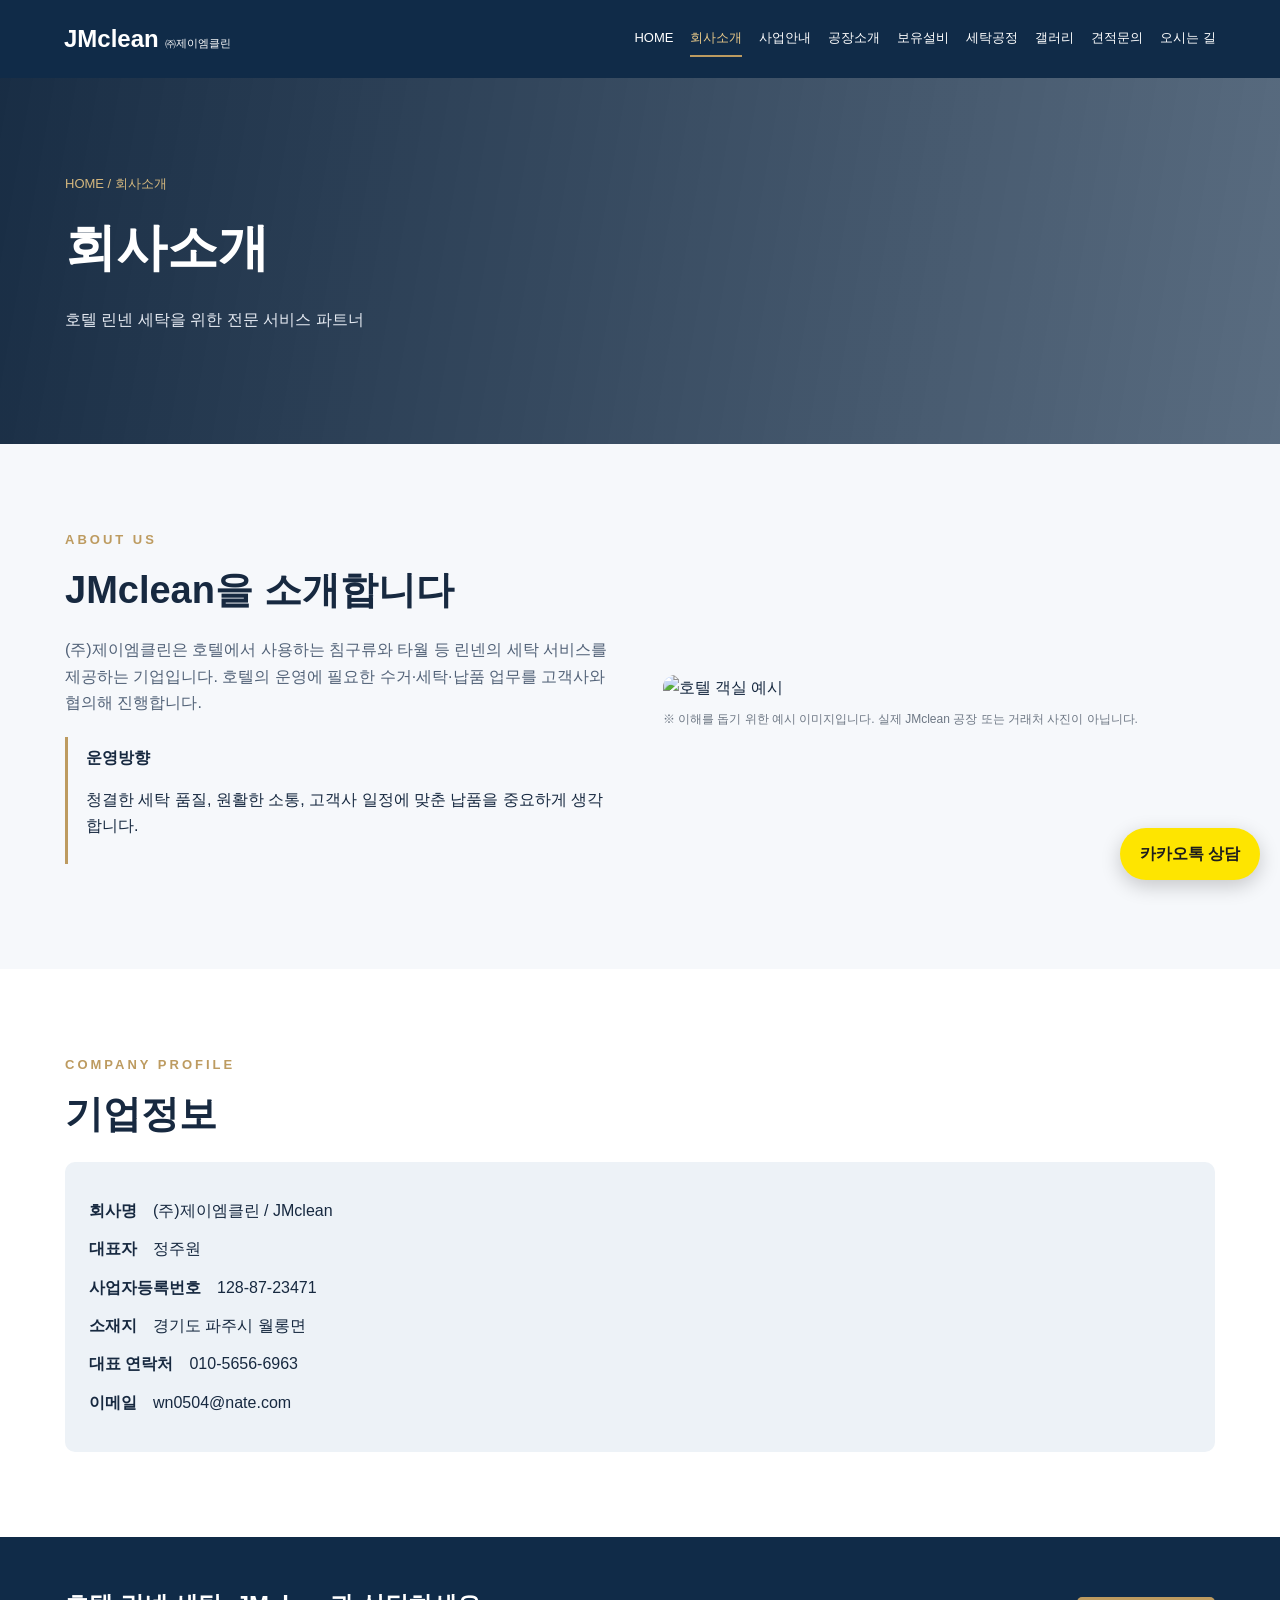
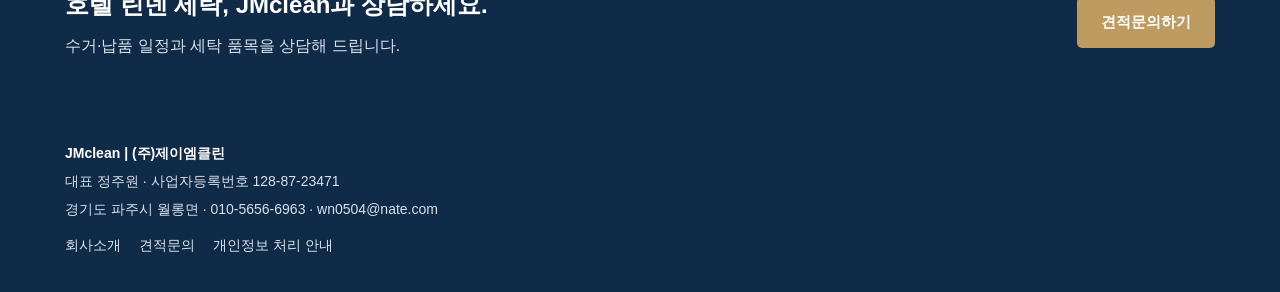
==== about.html @ 3c372941 "Add files via upload" ====
<!doctype html><html lang="ko"><head><meta charset="utf-8"><meta name="viewport" content="width=device-width,initial-scale=1"><meta name="description" content="(주)제이엠클린 JMclean 호텔 린넨 전문 세탁기업. 회사소개. 상시 수거 및 납품 상담 010-5656-6963"><title>회사소개 | JMclean (주)제이엠클린</title><link rel="stylesheet" href="style.css"></head><body><header><a href="index.html" aria-label="JMclean 메인"><strong>JMclean <small>㈜제이엠클린</small></strong></a><button class="mobile-toggle" type="button" aria-expanded="false" aria-controls="main-nav">☰ 메뉴</button><nav id="main-nav" aria-label="주요 메뉴"><a href="index.html" class="" >HOME</a><a href="about.html" class="active" aria-current="page">회사소개</a><a href="services.html" class="" >사업안내</a><a href="factory.html" class="" >공장소개</a><a href="equipment.html" class="" >보유설비</a><a href="process.html" class="" >세탁공정</a><a href="gallery.html" class="" >갤러리</a><a href="inquiry.html" class="" >견적문의</a><a href="location.html" class="" >오시는 길</a></nav></header><div class="page-hero"><div class="wrap"><div class="crumb">HOME / 회사소개</div><h1>회사소개</h1><p>호텔 린넨 세탁을 위한 전문 서비스 파트너</p></div></div><section class="section"><div class="wrap"><div class="two"><div><div class="eyebrow">ABOUT US</div><h2>JMclean을 소개합니다</h2><p class="lead">(주)제이엠클린은 호텔에서 사용하는 침구류와 타월 등 린넨의 세탁 서비스를 제공하는 기업입니다. 호텔의 운영에 필요한 수거·세탁·납품 업무를 고객사와 협의해 진행합니다.</p><div class="feature"><b>운영방향</b><p>청결한 세탁 품질, 원활한 소통, 고객사 일정에 맞춘 납품을 중요하게 생각합니다.</p></div></div><div><img loading="lazy" src="https://images.unsplash.com/photo-1631049307264-da0ec9d70304?auto=format&fit=crop&w=950&q=80" alt="호텔 객실 예시"><p class="photo-note">※ 이해를 돕기 위한 예시 이미지입니다. 실제 JMclean 공장 또는 거래처 사진이 아닙니다.</p></div></div></div></section><section class="section"><div class="wrap"><div class="eyebrow">COMPANY PROFILE</div><h2>기업정보</h2><div class="info"><p><b>회사명</b>　(주)제이엠클린 / JMclean</p><p><b>대표자</b>　정주원</p><p><b>사업자등록번호</b>　128-87-23471</p><p><b>소재지</b>　경기도 파주시 월롱면</p><p><b>대표 연락처</b>　010-5656-6963</p><p><b>이메일</b>　wn0504@nate.com</p></div></div></section><section class="cta"><div class="wrap"><div><h2>호텔 린넨 세탁, JMclean과 상담하세요.</h2><p>수거·납품 일정과 세탁 품목을 상담해 드립니다.</p></div><a class="btn" href="inquiry.html">견적문의하기</a></div></section><footer><div class="wrap"><strong>JMclean | (주)제이엠클린</strong><p>대표 정주원 · 사업자등록번호 128-87-23471</p><p>경기도 파주시 월롱면 · <a href="tel:01056566963">010-5656-6963</a> · <a href="mailto:wn0504@nate.com">wn0504@nate.com</a></p><div class="footer-links"><a href="about.html">회사소개</a><a href="inquiry.html">견적문의</a><a href="privacy.html">개인정보 처리 안내</a></div></div></footer><a class="float" href="https://pf.kakao.com/_DtcxeX/chat" target="_blank" rel="noopener noreferrer">카카오톡 상담</a><script src="site.js" defer></script></body></html>
---- style.css ----
:root{--navy:#102b48;--gold:#bd9b60;--light:#f6f8fb;--ink:#172940;font-family:'Malgun Gothic',Arial,sans-serif;color:var(--ink)}*{box-sizing:border-box}html{scroll-behavior:smooth}body{margin:0;background:white;line-height:1.65}a{color:inherit;text-decoration:none}header{position:sticky;top:0;z-index:10;background:#102b48;color:#fff;display:flex;align-items:center;justify-content:space-between;padding:16px 5%;gap:18px}header strong{font-size:24px;white-space:nowrap}header small{font-size:11px;font-weight:400}nav{display:flex;gap:17px;flex-wrap:wrap}nav a{font-size:13px}nav a:hover{color:#e7c889}.hero{min-height:560px;display:flex;align-items:center;background:linear-gradient(90deg,#071d36e8,#071d3680),url('https://images.unsplash.com/photo-1611892440504-42a792e24d32?auto=format&fit=crop&w=1800&q=85') center/cover;color:white}.hero-inner{width:min(1150px,90%);margin:auto}.eyebrow{letter-spacing:3px;color:var(--gold);font-size:13px;font-weight:700}.hero h1{font-size:clamp(36px,5.5vw,70px);line-height:1.25;margin:18px 0}.hero p{font-size:19px}.btn{display:inline-block;padding:13px 24px;background:var(--gold);color:white;border:0;border-radius:5px;font-size:15px;font-weight:bold;cursor:pointer}.btn.alt{background:transparent;border:1px solid #fff}.hero-actions{display:flex;gap:12px;flex-wrap:wrap;margin-top:30px}.section{padding:85px 5%}.section:nth-of-type(odd){background:var(--light)}.wrap{max-width:1150px;margin:auto}.section h2{font-size:clamp(27px,3vw,38px);margin:8px 0 16px}.lead{color:#526278;max-width:760px}.grid{display:grid;grid-template-columns:repeat(3,1fr);gap:24px;margin-top:34px}.card{background:#fff;border-radius:12px;overflow:hidden;box-shadow:0 8px 25px #09233f12}.card .content{padding:24px}.card h3{margin:0 0 10px}.card p{margin:0;color:#526278}.card img{width:100%;height:230px;object-fit:cover;display:block}.two{display:grid;grid-template-columns:1fr 1fr;gap:45px;align-items:center}.two img{width:100%;height:380px;object-fit:cover;border-radius:12px}.steps{display:grid;grid-template-columns:repeat(5,1fr);gap:12px;margin-top:32px}.step{background:white;border:1px solid #e5e9ee;padding:22px 14px;border-radius:10px;text-align:center}.step b{display:block;color:var(--gold);font-size:22px}.placeholder{font-size:12px;color:#718096;margin-top:6px}.gallery{display:grid;grid-template-columns:repeat(3,1fr);gap:15px;margin-top:30px}.gallery figure{margin:0}.gallery img{width:100%;height:230px;object-fit:cover;border-radius:9px}.gallery figcaption{font-size:13px;color:#69798d}.contact-card{background:white;padding:30px;border-radius:14px;box-shadow:0 8px 25px #09233f14;margin-top:25px}.channels{display:flex;gap:12px;flex-wrap:wrap}.choice{border:1px solid #d5dce4;border-radius:10px;padding:15px;flex:1;min-width:200px;cursor:pointer}.choice:has(input:checked){border:2px solid var(--gold);background:#fffcf5}.hidden{display:none!important}form{display:grid;gap:15px}label.field{display:grid;gap:6px;font-weight:bold}input:not([type=radio]),textarea{font:inherit;width:100%;padding:12px;border:1px solid #cdd6df;border-radius:6px}textarea{min-height:115px}.notice{color:#65768a;font-size:13px}.status{display:none;background:#eaf2f9;padding:12px;border-radius:7px}.float{position:fixed;bottom:20px;right:20px;z-index:15;background:#fee500;color:#1d1d1d;border-radius:40px;padding:13px 20px;font-weight:bold;box-shadow:0 6px 20px #0003}.info{background:#edf2f7;padding:24px;border-radius:10px}footer{background:var(--navy);color:#fff;padding:35px 5%;font-size:14px}footer p{margin:5px 0;color:#d6e0ec}@media(max-width:850px){header{display:block}nav{margin-top:10px;gap:10px}nav a{font-size:12px}.grid,.gallery{grid-template-columns:repeat(2,1fr)}.steps{grid-template-columns:repeat(2,1fr)}.two{grid-template-columns:1fr}.section{padding:55px 5%}}@media(max-width:550px){.grid,.gallery{grid-template-columns:1fr}.hero{min-height:490px}.hero p{font-size:16px}.card img{height:210px}.gallery img{height:210px}}
/* Multi-page corporate layout */
header{min-height:78px}nav a{padding:6px 0;border-bottom:2px solid transparent}nav a.active{color:#e7c889;border-color:#bd9b60}.page-hero{background:linear-gradient(100deg,#071d36ed,#102b48b0),url('https://images.unsplash.com/photo-1611892440504-42a792e24d32?auto=format&fit=crop&w=1600&q=80') center/cover;color:white;padding:95px 5%}.page-hero .wrap{max-width:1150px}.page-hero h1{font-size:clamp(32px,4vw,53px);margin:12px 0}.page-hero p{max-width:700px;color:#e5eaf2}.crumb{font-size:13px;color:#d4b77e}.section{min-height:320px}.subnav{display:flex;gap:12px;flex-wrap:wrap;margin-top:28px}.subnav a{border:1px solid #dce2ea;border-radius:8px;padding:12px 17px;background:white}.subnav a:hover{border-color:#bd9b60}.feature{border-left:3px solid #bd9b60;padding:8px 0 8px 18px;margin:20px 0}.photo-note{font-size:12px;color:#6d7784;margin:8px 0}.stat{background:#f6f8fb;padding:25px;border-radius:10px}.cta{background:#102b48;color:#fff;padding:48px 5%}.cta .wrap{display:flex;align-items:center;justify-content:space-between;gap:20px;flex-wrap:wrap}.cta h2{margin:0 0 8px}.cta p{margin:0;color:#dbe3ee}.gallery figure{background:white}.gallery figcaption{padding:8px 2px}.info p{margin:12px 0}.footer-links{display:flex;gap:18px;flex-wrap:wrap;margin-top:12px;color:#dce6ef}a:focus-visible,button:focus-visible,input:focus-visible,textarea:focus-visible{outline:3px solid #d2ae6c;outline-offset:3px}.mobile-toggle{display:none;background:transparent;color:white;border:1px solid #71839a;border-radius:6px;padding:8px 11px;font-size:14px}@media(max-width:1050px){header{flex-wrap:wrap}nav{width:100%;gap:13px}}@media(max-width:650px){header{display:flex;align-items:center}.mobile-toggle{display:block;margin-left:auto}nav{display:none;flex-direction:column;gap:0;width:100%;padding-top:10px}nav.open{display:flex}nav a{font-size:15px;padding:11px 0;border-bottom:1px solid #36516a}.page-hero{padding:68px 5%}.cta .wrap{display:block}.cta .btn{margin-top:18px}}
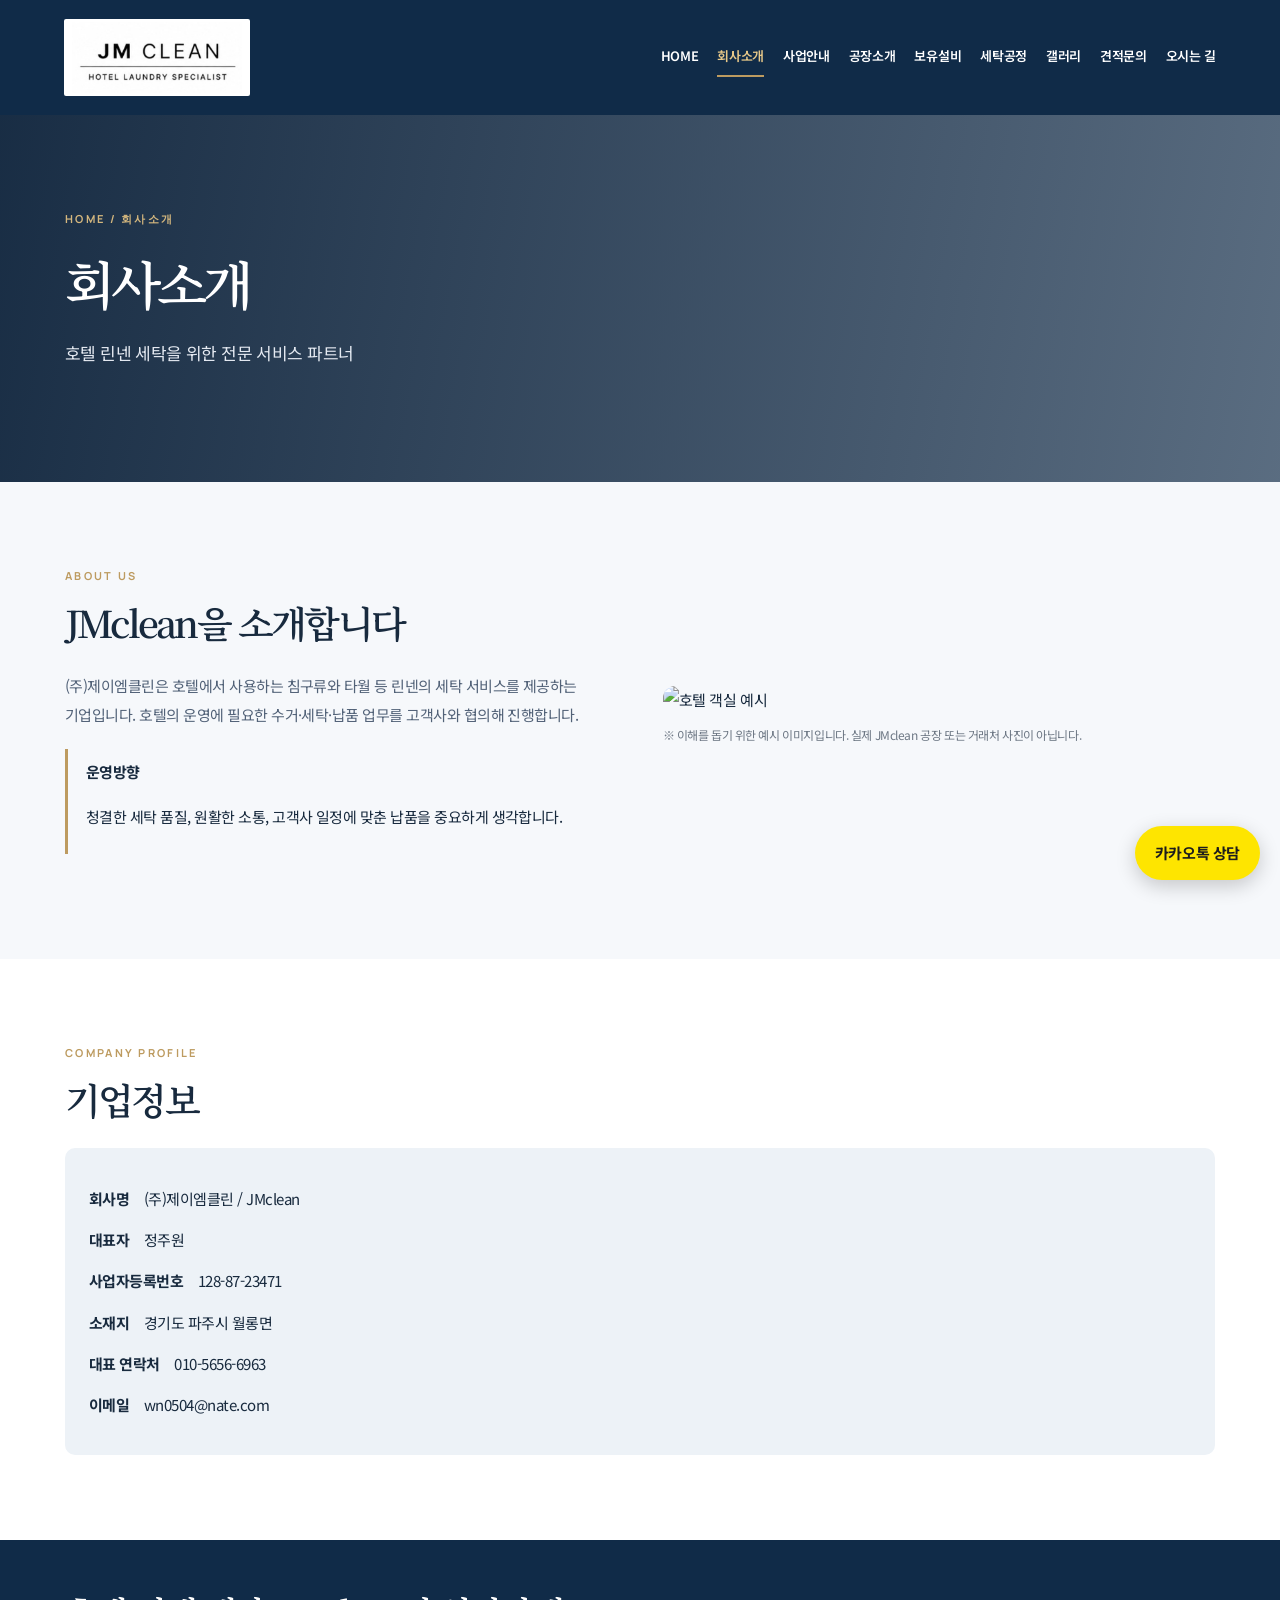
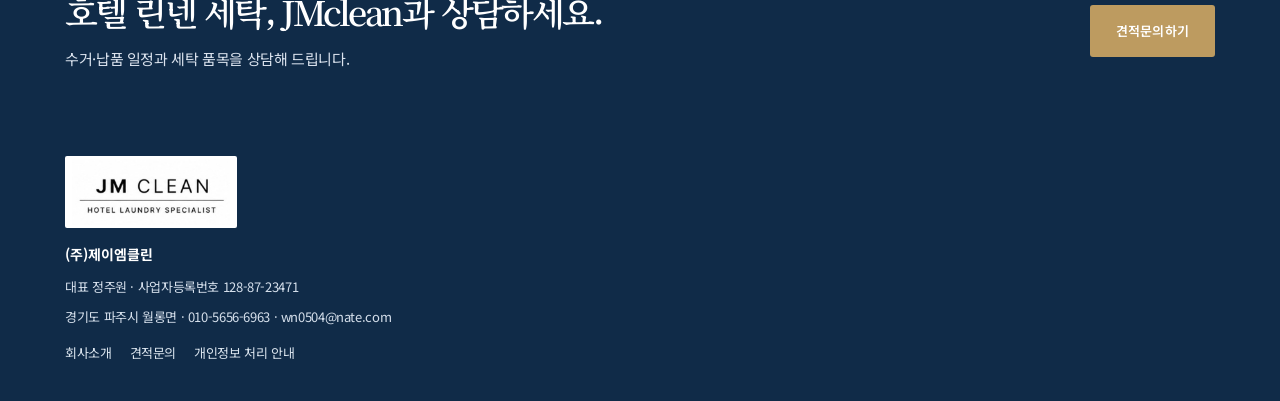
==== commit a3c42537: "Add files via upload" ====
--- a/about.html
+++ b/about.html
@@ -1 +1 @@
-<!doctype html><html lang="ko"><head><meta charset="utf-8"><meta name="viewport" content="width=device-width,initial-scale=1"><meta name="description" content="(주)제이엠클린 JMclean 호텔 린넨 전문 세탁기업. 회사소개. 상시 수거 및 납품 상담 010-5656-6963"><title>회사소개 | JMclean (주)제이엠클린</title><link rel="stylesheet" href="style.css"></head><body><header><a href="index.html" aria-label="JMclean 메인"><strong>JMclean <small>㈜제이엠클린</small></strong></a><button class="mobile-toggle" type="button" aria-expanded="false" aria-controls="main-nav">☰ 메뉴</button><nav id="main-nav" aria-label="주요 메뉴"><a href="index.html" class="" >HOME</a><a href="about.html" class="active" aria-current="page">회사소개</a><a href="services.html" class="" >사업안내</a><a href="factory.html" class="" >공장소개</a><a href="equipment.html" class="" >보유설비</a><a href="process.html" class="" >세탁공정</a><a href="gallery.html" class="" >갤러리</a><a href="inquiry.html" class="" >견적문의</a><a href="location.html" class="" >오시는 길</a></nav></header><div class="page-hero"><div class="wrap"><div class="crumb">HOME / 회사소개</div><h1>회사소개</h1><p>호텔 린넨 세탁을 위한 전문 서비스 파트너</p></div></div><section class="section"><div class="wrap"><div class="two"><div><div class="eyebrow">ABOUT US</div><h2>JMclean을 소개합니다</h2><p class="lead">(주)제이엠클린은 호텔에서 사용하는 침구류와 타월 등 린넨의 세탁 서비스를 제공하는 기업입니다. 호텔의 운영에 필요한 수거·세탁·납품 업무를 고객사와 협의해 진행합니다.</p><div class="feature"><b>운영방향</b><p>청결한 세탁 품질, 원활한 소통, 고객사 일정에 맞춘 납품을 중요하게 생각합니다.</p></div></div><div><img loading="lazy" src="https://images.unsplash.com/photo-1631049307264-da0ec9d70304?auto=format&fit=crop&w=950&q=80" alt="호텔 객실 예시"><p class="photo-note">※ 이해를 돕기 위한 예시 이미지입니다. 실제 JMclean 공장 또는 거래처 사진이 아닙니다.</p></div></div></div></section><section class="section"><div class="wrap"><div class="eyebrow">COMPANY PROFILE</div><h2>기업정보</h2><div class="info"><p><b>회사명</b>　(주)제이엠클린 / JMclean</p><p><b>대표자</b>　정주원</p><p><b>사업자등록번호</b>　128-87-23471</p><p><b>소재지</b>　경기도 파주시 월롱면</p><p><b>대표 연락처</b>　010-5656-6963</p><p><b>이메일</b>　wn0504@nate.com</p></div></div></section><section class="cta"><div class="wrap"><div><h2>호텔 린넨 세탁, JMclean과 상담하세요.</h2><p>수거·납품 일정과 세탁 품목을 상담해 드립니다.</p></div><a class="btn" href="inquiry.html">견적문의하기</a></div></section><footer><div class="wrap"><strong>JMclean | (주)제이엠클린</strong><p>대표 정주원 · 사업자등록번호 128-87-23471</p><p>경기도 파주시 월롱면 · <a href="tel:01056566963">010-5656-6963</a> · <a href="mailto:wn0504@nate.com">wn0504@nate.com</a></p><div class="footer-links"><a href="about.html">회사소개</a><a href="inquiry.html">견적문의</a><a href="privacy.html">개인정보 처리 안내</a></div></div></footer><a class="float" href="https://pf.kakao.com/_DtcxeX/chat" target="_blank" rel="noopener noreferrer">카카오톡 상담</a><script src="site.js" defer></script></body></html>+<!doctype html><html lang="ko"><head><meta charset="utf-8"><meta name="viewport" content="width=device-width,initial-scale=1"><meta name="description" content="(주)제이엠클린 JMclean 호텔 린넨 전문 세탁기업. 회사소개. 상시 수거 및 납품 상담 010-5656-6963"><title>회사소개 | JMclean (주)제이엠클린</title><link rel="stylesheet" href="style.css"></head><body><header><a href="index.html" class="brand-logo" aria-label="JM CLEAN 메인"><img src="jmclean-logo.png" alt="JM CLEAN — HOTEL LAUNDRY SPECIALIST" width="246" height="102"></a><button class="mobile-toggle" type="button" aria-expanded="false" aria-controls="main-nav">☰ 메뉴</button><nav id="main-nav" aria-label="주요 메뉴"><a href="index.html" class="" >HOME</a><a href="about.html" class="active" aria-current="page">회사소개</a><a href="services.html" class="" >사업안내</a><a href="factory.html" class="" >공장소개</a><a href="equipment.html" class="" >보유설비</a><a href="process.html" class="" >세탁공정</a><a href="gallery.html" class="" >갤러리</a><a href="inquiry.html" class="" >견적문의</a><a href="location.html" class="" >오시는 길</a></nav></header><div class="page-hero"><div class="wrap"><div class="crumb">HOME / 회사소개</div><h1>회사소개</h1><p>호텔 린넨 세탁을 위한 전문 서비스 파트너</p></div></div><section class="section"><div class="wrap"><div class="two"><div><div class="eyebrow">ABOUT US</div><h2>JMclean을 소개합니다</h2><p class="lead">(주)제이엠클린은 호텔에서 사용하는 침구류와 타월 등 린넨의 세탁 서비스를 제공하는 기업입니다. 호텔의 운영에 필요한 수거·세탁·납품 업무를 고객사와 협의해 진행합니다.</p><div class="feature"><b>운영방향</b><p>청결한 세탁 품질, 원활한 소통, 고객사 일정에 맞춘 납품을 중요하게 생각합니다.</p></div></div><div><img loading="lazy" src="https://images.unsplash.com/photo-1631049307264-da0ec9d70304?auto=format&fit=crop&w=950&q=80" alt="호텔 객실 예시"><p class="photo-note">※ 이해를 돕기 위한 예시 이미지입니다. 실제 JMclean 공장 또는 거래처 사진이 아닙니다.</p></div></div></div></section><section class="section"><div class="wrap"><div class="eyebrow">COMPANY PROFILE</div><h2>기업정보</h2><div class="info"><p><b>회사명</b>　(주)제이엠클린 / JMclean</p><p><b>대표자</b>　정주원</p><p><b>사업자등록번호</b>　128-87-23471</p><p><b>소재지</b>　경기도 파주시 월롱면</p><p><b>대표 연락처</b>　010-5656-6963</p><p><b>이메일</b>　wn0504@nate.com</p></div></div></section><section class="cta"><div class="wrap"><div><h2>호텔 린넨 세탁, JMclean과 상담하세요.</h2><p>수거·납품 일정과 세탁 품목을 상담해 드립니다.</p></div><a class="btn" href="inquiry.html">견적문의하기</a></div></section><footer><div class="wrap"><a href="index.html" class="footer-logo" aria-label="JM CLEAN 메인"><img src="jmclean-logo.png" alt="JM CLEAN — HOTEL LAUNDRY SPECIALIST" width="246" height="102"></a><strong class="footer-company">(주)제이엠클린</strong><p>대표 정주원 · 사업자등록번호 128-87-23471</p><p>경기도 파주시 월롱면 · <a href="tel:01056566963">010-5656-6963</a> · <a href="mailto:wn0504@nate.com">wn0504@nate.com</a></p><div class="footer-links"><a href="about.html">회사소개</a><a href="inquiry.html">견적문의</a><a href="privacy.html">개인정보 처리 안내</a></div></div></footer><a class="float" href="https://pf.kakao.com/_DtcxeX/chat" target="_blank" rel="noopener noreferrer">카카오톡 상담</a><script src="site.js" defer></script></body></html>
--- a/style.css
+++ b/style.css
@@ -1,3 +1,39 @@
+@import url('https://fonts.googleapis.com/css2?family=DM+Sans:wght@400;500;600;700&family=Manrope:wght@400;500;600;700;800&family=Noto+Sans+KR:wght@400;500;600;700&family=Noto+Serif+KR:wght@500;600;700&display=swap');
 :root{--navy:#102b48;--gold:#bd9b60;--light:#f6f8fb;--ink:#172940;font-family:'Malgun Gothic',Arial,sans-serif;color:var(--ink)}*{box-sizing:border-box}html{scroll-behavior:smooth}body{margin:0;background:white;line-height:1.65}a{color:inherit;text-decoration:none}header{position:sticky;top:0;z-index:10;background:#102b48;color:#fff;display:flex;align-items:center;justify-content:space-between;padding:16px 5%;gap:18px}header strong{font-size:24px;white-space:nowrap}header small{font-size:11px;font-weight:400}nav{display:flex;gap:17px;flex-wrap:wrap}nav a{font-size:13px}nav a:hover{color:#e7c889}.hero{min-height:560px;display:flex;align-items:center;background:linear-gradient(90deg,#071d36e8,#071d3680),url('https://images.unsplash.com/photo-1611892440504-42a792e24d32?auto=format&fit=crop&w=1800&q=85') center/cover;color:white}.hero-inner{width:min(1150px,90%);margin:auto}.eyebrow{letter-spacing:3px;color:var(--gold);font-size:13px;font-weight:700}.hero h1{font-size:clamp(36px,5.5vw,70px);line-height:1.25;margin:18px 0}.hero p{font-size:19px}.btn{display:inline-block;padding:13px 24px;background:var(--gold);color:white;border:0;border-radius:5px;font-size:15px;font-weight:bold;cursor:pointer}.btn.alt{background:transparent;border:1px solid #fff}.hero-actions{display:flex;gap:12px;flex-wrap:wrap;margin-top:30px}.section{padding:85px 5%}.section:nth-of-type(odd){background:var(--light)}.wrap{max-width:1150px;margin:auto}.section h2{font-size:clamp(27px,3vw,38px);margin:8px 0 16px}.lead{color:#526278;max-width:760px}.grid{display:grid;grid-template-columns:repeat(3,1fr);gap:24px;margin-top:34px}.card{background:#fff;border-radius:12px;overflow:hidden;box-shadow:0 8px 25px #09233f12}.card .content{padding:24px}.card h3{margin:0 0 10px}.card p{margin:0;color:#526278}.card img{width:100%;height:230px;object-fit:cover;display:block}.two{display:grid;grid-template-columns:1fr 1fr;gap:45px;align-items:center}.two img{width:100%;height:380px;object-fit:cover;border-radius:12px}.steps{display:grid;grid-template-columns:repeat(5,1fr);gap:12px;margin-top:32px}.step{background:white;border:1px solid #e5e9ee;padding:22px 14px;border-radius:10px;text-align:center}.step b{display:block;color:var(--gold);font-size:22px}.placeholder{font-size:12px;color:#718096;margin-top:6px}.gallery{display:grid;grid-template-columns:repeat(3,1fr);gap:15px;margin-top:30px}.gallery figure{margin:0}.gallery img{width:100%;height:230px;object-fit:cover;border-radius:9px}.gallery figcaption{font-size:13px;color:#69798d}.contact-card{background:white;padding:30px;border-radius:14px;box-shadow:0 8px 25px #09233f14;margin-top:25px}.channels{display:flex;gap:12px;flex-wrap:wrap}.choice{border:1px solid #d5dce4;border-radius:10px;padding:15px;flex:1;min-width:200px;cursor:pointer}.choice:has(input:checked){border:2px solid var(--gold);background:#fffcf5}.hidden{display:none!important}form{display:grid;gap:15px}label.field{display:grid;gap:6px;font-weight:bold}input:not([type=radio]),textarea{font:inherit;width:100%;padding:12px;border:1px solid #cdd6df;border-radius:6px}textarea{min-height:115px}.notice{color:#65768a;font-size:13px}.status{display:none;background:#eaf2f9;padding:12px;border-radius:7px}.float{position:fixed;bottom:20px;right:20px;z-index:15;background:#fee500;color:#1d1d1d;border-radius:40px;padding:13px 20px;font-weight:bold;box-shadow:0 6px 20px #0003}.info{background:#edf2f7;padding:24px;border-radius:10px}footer{background:var(--navy);color:#fff;padding:35px 5%;font-size:14px}footer p{margin:5px 0;color:#d6e0ec}@media(max-width:850px){header{display:block}nav{margin-top:10px;gap:10px}nav a{font-size:12px}.grid,.gallery{grid-template-columns:repeat(2,1fr)}.steps{grid-template-columns:repeat(2,1fr)}.two{grid-template-columns:1fr}.section{padding:55px 5%}}@media(max-width:550px){.grid,.gallery{grid-template-columns:1fr}.hero{min-height:490px}.hero p{font-size:16px}.card img{height:210px}.gallery img{height:210px}}
 /* Multi-page corporate layout */
 header{min-height:78px}nav a{padding:6px 0;border-bottom:2px solid transparent}nav a.active{color:#e7c889;border-color:#bd9b60}.page-hero{background:linear-gradient(100deg,#071d36ed,#102b48b0),url('https://images.unsplash.com/photo-1611892440504-42a792e24d32?auto=format&fit=crop&w=1600&q=80') center/cover;color:white;padding:95px 5%}.page-hero .wrap{max-width:1150px}.page-hero h1{font-size:clamp(32px,4vw,53px);margin:12px 0}.page-hero p{max-width:700px;color:#e5eaf2}.crumb{font-size:13px;color:#d4b77e}.section{min-height:320px}.subnav{display:flex;gap:12px;flex-wrap:wrap;margin-top:28px}.subnav a{border:1px solid #dce2ea;border-radius:8px;padding:12px 17px;background:white}.subnav a:hover{border-color:#bd9b60}.feature{border-left:3px solid #bd9b60;padding:8px 0 8px 18px;margin:20px 0}.photo-note{font-size:12px;color:#6d7784;margin:8px 0}.stat{background:#f6f8fb;padding:25px;border-radius:10px}.cta{background:#102b48;color:#fff;padding:48px 5%}.cta .wrap{display:flex;align-items:center;justify-content:space-between;gap:20px;flex-wrap:wrap}.cta h2{margin:0 0 8px}.cta p{margin:0;color:#dbe3ee}.gallery figure{background:white}.gallery figcaption{padding:8px 2px}.info p{margin:12px 0}.footer-links{display:flex;gap:18px;flex-wrap:wrap;margin-top:12px;color:#dce6ef}a:focus-visible,button:focus-visible,input:focus-visible,textarea:focus-visible{outline:3px solid #d2ae6c;outline-offset:3px}.mobile-toggle{display:none;background:transparent;color:white;border:1px solid #71839a;border-radius:6px;padding:8px 11px;font-size:14px}@media(max-width:1050px){header{flex-wrap:wrap}nav{width:100%;gap:13px}}@media(max-width:650px){header{display:flex;align-items:center}.mobile-toggle{display:block;margin-left:auto}nav{display:none;flex-direction:column;gap:0;width:100%;padding-top:10px}nav.open{display:flex}nav a{font-size:15px;padding:11px 0;border-bottom:1px solid #36516a}.page-hero{padding:68px 5%}.cta .wrap{display:block}.cta .btn{margin-top:18px}}
+
+/* Premium corporate typography refinement — applies to all pages */
+:root{--font-body:'Noto Sans KR','Malgun Gothic',sans-serif;--font-display:'Noto Serif KR','Batang',serif;--font-latin:'Manrope','DM Sans',Arial,sans-serif;--ink:#182a3e}
+html{-webkit-font-smoothing:antialiased;text-rendering:optimizeLegibility}
+body{font-family:var(--font-body);font-size:15px;line-height:1.9;letter-spacing:-.025em;word-break:keep-all;color:var(--ink)}
+header{padding-top:19px;padding-bottom:19px}
+header strong{font-family:var(--font-latin);font-size:25px;font-weight:800;letter-spacing:-.065em}
+header small{font-family:var(--font-body);font-size:10px;font-weight:500;letter-spacing:.01em;margin-left:6px;vertical-align:middle}
+nav{gap:19px}nav a{font-size:13px;font-weight:600;letter-spacing:-.025em;transition:color .2s ease,border-color .2s ease}
+.eyebrow,.crumb{font-family:var(--font-latin);font-size:11px;font-weight:700;letter-spacing:.21em;line-height:1.6}
+.hero h1,.page-hero h1,.section h2,.cta h2{font-family:var(--font-display);font-weight:600;letter-spacing:-.075em;line-height:1.42;word-break:keep-all}
+.hero h1{font-size:clamp(39px,5.2vw,66px);margin:24px 0 22px;line-height:1.32}
+.page-hero h1{font-size:clamp(34px,4.1vw,52px);margin:18px 0}
+.section h2{font-size:clamp(27px,3vw,37px);margin:12px 0 22px}
+.cta h2{font-size:clamp(25px,2.8vw,34px)}
+.hero p,.page-hero p{font-size:17px;line-height:1.9;letter-spacing:-.035em;font-weight:400}
+.lead,.card p,.info p,.feature,.step,.stat,.section p{line-height:1.95;letter-spacing:-.035em}
+.card h3{font-family:var(--font-display);font-size:21px;line-height:1.55;font-weight:600;letter-spacing:-.055em}
+.card .content{padding:27px 26px 29px}
+.btn{font-family:var(--font-body);font-size:13px;font-weight:600;letter-spacing:.015em;padding:14px 26px;border-radius:3px}
+.step b{font-family:var(--font-latin);font-weight:700;letter-spacing:-.03em}
+label.field{font-size:14px;font-weight:600;letter-spacing:-.03em}
+input:not([type=radio]),textarea{font-family:var(--font-body);font-size:14px;letter-spacing:-.02em}
+footer{font-size:13px;line-height:1.9}footer strong{font-family:var(--font-latin);letter-spacing:-.04em}
+.gallery figcaption,.photo-note,.notice{font-size:12px;letter-spacing:-.02em}
+@media(max-width:650px){body{font-size:14px;line-height:1.85}.hero h1{font-size:clamp(36px,9vw,49px)}.hero p,.page-hero p{font-size:15px}.section h2{font-size:28px}.card h3{font-size:19px}nav a{font-size:14px}}
+
+/* Original JM CLEAN brand logo, all pages */
+.brand-logo,.footer-logo{display:inline-flex;align-items:center;justify-content:center;background:#fff;flex-shrink:0;overflow:hidden}
+.brand-logo{width:186px;height:77px;padding:3px 8px;border-radius:2px}
+.brand-logo img{width:100%;height:100%;object-fit:contain;display:block}
+.footer-logo{width:172px;height:72px;padding:2px 7px;border-radius:2px;margin-bottom:13px}
+.footer-logo img{width:100%;height:100%;object-fit:contain;display:block}
+.footer-company{display:block;margin-bottom:7px;font-family:var(--font-body,'Noto Sans KR',sans-serif);font-size:14px;letter-spacing:0}
+@media(max-width:650px){.brand-logo{width:148px;height:62px;padding:2px 5px}.footer-logo{width:160px;height:67px}header{min-height:76px}}
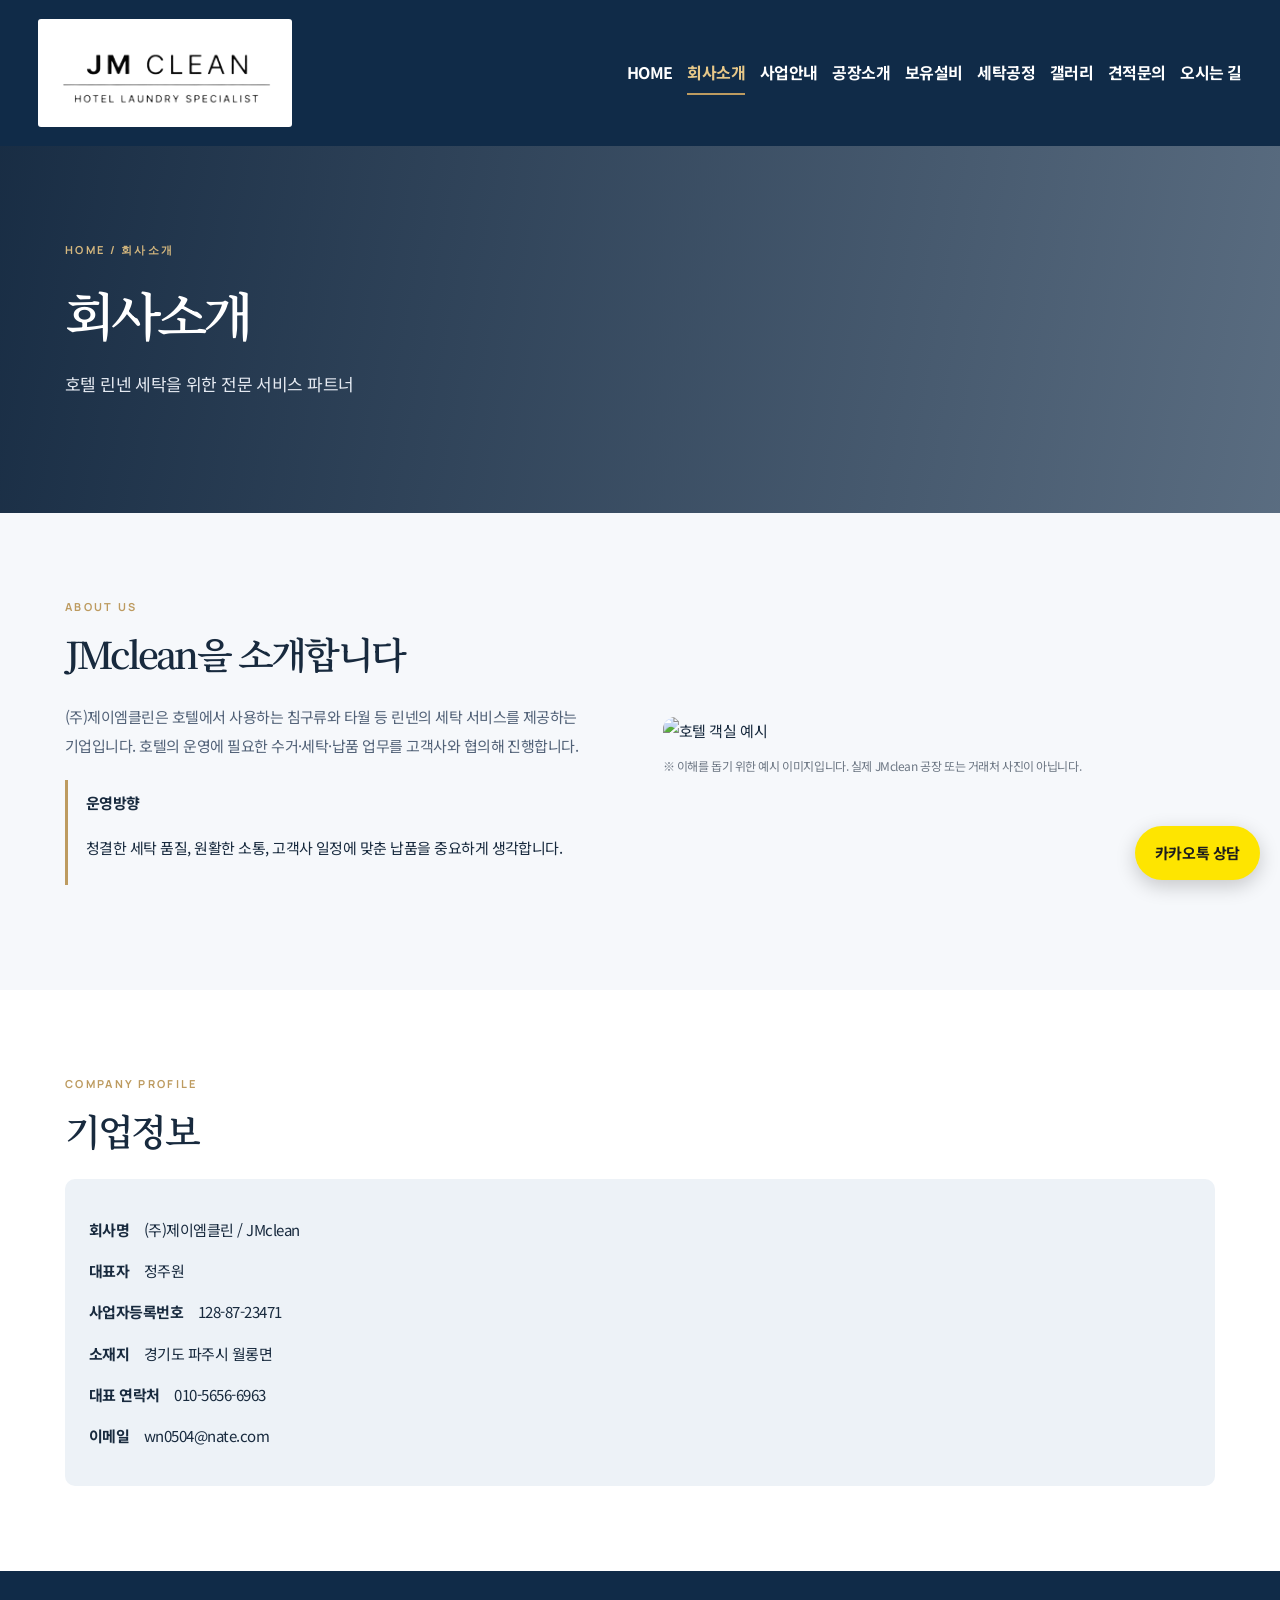
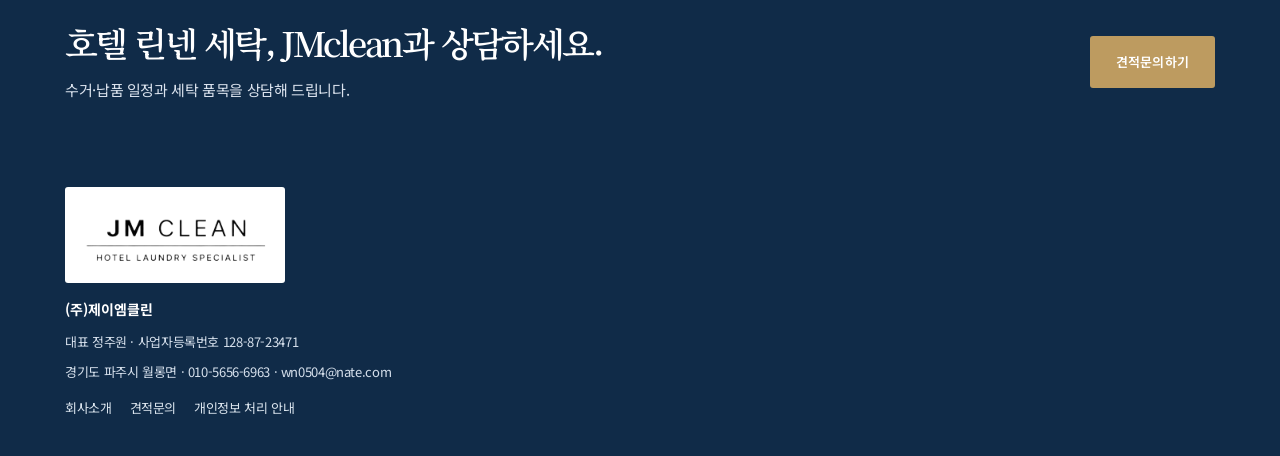
==== commit e7fe341b: "Add files via upload" ====
--- a/about.html
+++ b/about.html
@@ -1 +1 @@
-<!doctype html><html lang="ko"><head><meta charset="utf-8"><meta name="viewport" content="width=device-width,initial-scale=1"><meta name="description" content="(주)제이엠클린 JMclean 호텔 린넨 전문 세탁기업. 회사소개. 상시 수거 및 납품 상담 010-5656-6963"><title>회사소개 | JMclean (주)제이엠클린</title><link rel="stylesheet" href="style.css"></head><body><header><a href="index.html" class="brand-logo" aria-label="JM CLEAN 메인"><img src="jmclean-logo.png" alt="JM CLEAN — HOTEL LAUNDRY SPECIALIST" width="246" height="102"></a><button class="mobile-toggle" type="button" aria-expanded="false" aria-controls="main-nav">☰ 메뉴</button><nav id="main-nav" aria-label="주요 메뉴"><a href="index.html" class="" >HOME</a><a href="about.html" class="active" aria-current="page">회사소개</a><a href="services.html" class="" >사업안내</a><a href="factory.html" class="" >공장소개</a><a href="equipment.html" class="" >보유설비</a><a href="process.html" class="" >세탁공정</a><a href="gallery.html" class="" >갤러리</a><a href="inquiry.html" class="" >견적문의</a><a href="location.html" class="" >오시는 길</a></nav></header><div class="page-hero"><div class="wrap"><div class="crumb">HOME / 회사소개</div><h1>회사소개</h1><p>호텔 린넨 세탁을 위한 전문 서비스 파트너</p></div></div><section class="section"><div class="wrap"><div class="two"><div><div class="eyebrow">ABOUT US</div><h2>JMclean을 소개합니다</h2><p class="lead">(주)제이엠클린은 호텔에서 사용하는 침구류와 타월 등 린넨의 세탁 서비스를 제공하는 기업입니다. 호텔의 운영에 필요한 수거·세탁·납품 업무를 고객사와 협의해 진행합니다.</p><div class="feature"><b>운영방향</b><p>청결한 세탁 품질, 원활한 소통, 고객사 일정에 맞춘 납품을 중요하게 생각합니다.</p></div></div><div><img loading="lazy" src="https://images.unsplash.com/photo-1631049307264-da0ec9d70304?auto=format&fit=crop&w=950&q=80" alt="호텔 객실 예시"><p class="photo-note">※ 이해를 돕기 위한 예시 이미지입니다. 실제 JMclean 공장 또는 거래처 사진이 아닙니다.</p></div></div></div></section><section class="section"><div class="wrap"><div class="eyebrow">COMPANY PROFILE</div><h2>기업정보</h2><div class="info"><p><b>회사명</b>　(주)제이엠클린 / JMclean</p><p><b>대표자</b>　정주원</p><p><b>사업자등록번호</b>　128-87-23471</p><p><b>소재지</b>　경기도 파주시 월롱면</p><p><b>대표 연락처</b>　010-5656-6963</p><p><b>이메일</b>　wn0504@nate.com</p></div></div></section><section class="cta"><div class="wrap"><div><h2>호텔 린넨 세탁, JMclean과 상담하세요.</h2><p>수거·납품 일정과 세탁 품목을 상담해 드립니다.</p></div><a class="btn" href="inquiry.html">견적문의하기</a></div></section><footer><div class="wrap"><a href="index.html" class="footer-logo" aria-label="JM CLEAN 메인"><img src="jmclean-logo.png" alt="JM CLEAN — HOTEL LAUNDRY SPECIALIST" width="246" height="102"></a><strong class="footer-company">(주)제이엠클린</strong><p>대표 정주원 · 사업자등록번호 128-87-23471</p><p>경기도 파주시 월롱면 · <a href="tel:01056566963">010-5656-6963</a> · <a href="mailto:wn0504@nate.com">wn0504@nate.com</a></p><div class="footer-links"><a href="about.html">회사소개</a><a href="inquiry.html">견적문의</a><a href="privacy.html">개인정보 처리 안내</a></div></div></footer><a class="float" href="https://pf.kakao.com/_DtcxeX/chat" target="_blank" rel="noopener noreferrer">카카오톡 상담</a><script src="site.js" defer></script></body></html>+<!doctype html><html lang="ko"><head><meta charset="utf-8"><meta name="viewport" content="width=device-width,initial-scale=1"><meta name="description" content="(주)제이엠클린 JMclean 호텔 린넨 전문 세탁기업. 회사소개. 상시 수거 및 납품 상담 010-5656-6963"><title>회사소개 | JMclean (주)제이엠클린</title><link rel="stylesheet" href="style.css"><script defer src="https://cdn.jsdelivr.net/npm/@supabase/supabase-js@2"></script><script defer src="cms-config.js"></script><script defer src="cms.js"></script></head><body><header><a href="index.html" class="brand-logo" aria-label="JM CLEAN 메인"><img src="jmclean-logo.png" alt="JM CLEAN — HOTEL LAUNDRY SPECIALIST" width="246" height="102"></a><button class="mobile-toggle" type="button" aria-expanded="false" aria-controls="main-nav">☰ 메뉴</button><nav id="main-nav" aria-label="주요 메뉴"><a href="index.html" class="" >HOME</a><a href="about.html" class="active" aria-current="page">회사소개</a><a href="services.html" class="" >사업안내</a><a href="factory.html" class="" >공장소개</a><a href="equipment.html" class="" >보유설비</a><a href="process.html" class="" >세탁공정</a><a href="gallery.html" class="" >갤러리</a><a href="inquiry.html" class="" >견적문의</a><a href="location.html" class="" >오시는 길</a></nav></header><div class="page-hero"><div class="wrap"><div class="crumb">HOME / 회사소개</div><h1>회사소개</h1><p>호텔 린넨 세탁을 위한 전문 서비스 파트너</p></div></div><section class="section"><div class="wrap"><div class="two"><div><div class="eyebrow">ABOUT US</div><h2>JMclean을 소개합니다</h2><p class="lead">(주)제이엠클린은 호텔에서 사용하는 침구류와 타월 등 린넨의 세탁 서비스를 제공하는 기업입니다. 호텔의 운영에 필요한 수거·세탁·납품 업무를 고객사와 협의해 진행합니다.</p><div class="feature"><b>운영방향</b><p>청결한 세탁 품질, 원활한 소통, 고객사 일정에 맞춘 납품을 중요하게 생각합니다.</p></div></div><div><img loading="lazy" src="https://images.unsplash.com/photo-1631049307264-da0ec9d70304?auto=format&fit=crop&w=950&q=80" alt="호텔 객실 예시"><p class="photo-note">※ 이해를 돕기 위한 예시 이미지입니다. 실제 JMclean 공장 또는 거래처 사진이 아닙니다.</p></div></div></div></section><section class="section"><div class="wrap"><div class="eyebrow">COMPANY PROFILE</div><h2>기업정보</h2><div class="info"><p><b>회사명</b>　(주)제이엠클린 / JMclean</p><p><b>대표자</b>　정주원</p><p><b>사업자등록번호</b>　128-87-23471</p><p><b>소재지</b>　경기도 파주시 월롱면</p><p><b>대표 연락처</b>　010-5656-6963</p><p><b>이메일</b>　wn0504@nate.com</p></div></div></section><section class="cta"><div class="wrap"><div><h2>호텔 린넨 세탁, JMclean과 상담하세요.</h2><p>수거·납품 일정과 세탁 품목을 상담해 드립니다.</p></div><a class="btn" href="inquiry.html">견적문의하기</a></div></section><footer><div class="wrap"><a href="index.html" class="footer-logo" aria-label="JM CLEAN 메인"><img src="jmclean-logo.png" alt="JM CLEAN — HOTEL LAUNDRY SPECIALIST" width="246" height="102"></a><strong class="footer-company">(주)제이엠클린</strong><p>대표 정주원 · 사업자등록번호 128-87-23471</p><p>경기도 파주시 월롱면 · <a href="tel:01056566963">010-5656-6963</a> · <a href="mailto:wn0504@nate.com">wn0504@nate.com</a></p><div class="footer-links"><a href="about.html">회사소개</a><a href="inquiry.html">견적문의</a><a href="privacy.html">개인정보 처리 안내</a></div></div></footer><a class="float" href="https://pf.kakao.com/_DtcxeX/chat" target="_blank" rel="noopener noreferrer">카카오톡 상담</a><script src="site.js" defer></script></body></html>
--- a/style.css
+++ b/style.css
@@ -37,3 +37,20 @@
 .footer-logo img{width:100%;height:100%;object-fit:contain;display:block}
 .footer-company{display:block;margin-bottom:7px;font-family:var(--font-body,'Noto Sans KR',sans-serif);font-size:14px;letter-spacing:0}
 @media(max-width:650px){.brand-logo{width:148px;height:62px;padding:2px 5px}.footer-logo{width:160px;height:67px}header{min-height:76px}}
+
+/* November update: larger readable navigation + transparent brand */
+@media(min-width:1051px){header{padding-left:3%;padding-right:3%;gap:12px}nav{gap:clamp(10px,1.15vw,20px)}nav a{font-size:16px;font-weight:700;letter-spacing:-.035em;white-space:nowrap}}
+@media(min-width:651px) and (max-width:1050px){nav a{font-size:16px;font-weight:700;white-space:nowrap}}
+@media(max-width:650px){nav a{font-size:17px;font-weight:650}}
+.brand-logo,.footer-logo{background:transparent;border-radius:0;padding:0;overflow:visible}
+.brand-logo img,.footer-logo img{filter:brightness(0) invert(1)}
+
+/* JM CLEAN: enlarged black original logo on clean white backing for contrast */
+.brand-logo,.footer-logo{background:#fff!important;filter:none!important;overflow:hidden!important;border-radius:3px!important;padding:7px 12px!important;box-sizing:border-box!important;}
+.brand-logo{width:254px!important;height:108px!important;}
+.footer-logo{width:220px!important;height:96px!important;}
+.brand-logo img,.footer-logo img{filter:none!important;object-fit:contain!important;}
+@media(max-width:650px){.brand-logo{width:205px!important;height:87px!important;padding:5px 9px!important}.footer-logo{width:200px!important;height:85px!important}}
+
+/* JMclean CMS editable background */
+body{background-color:var(--bg, #fff)}
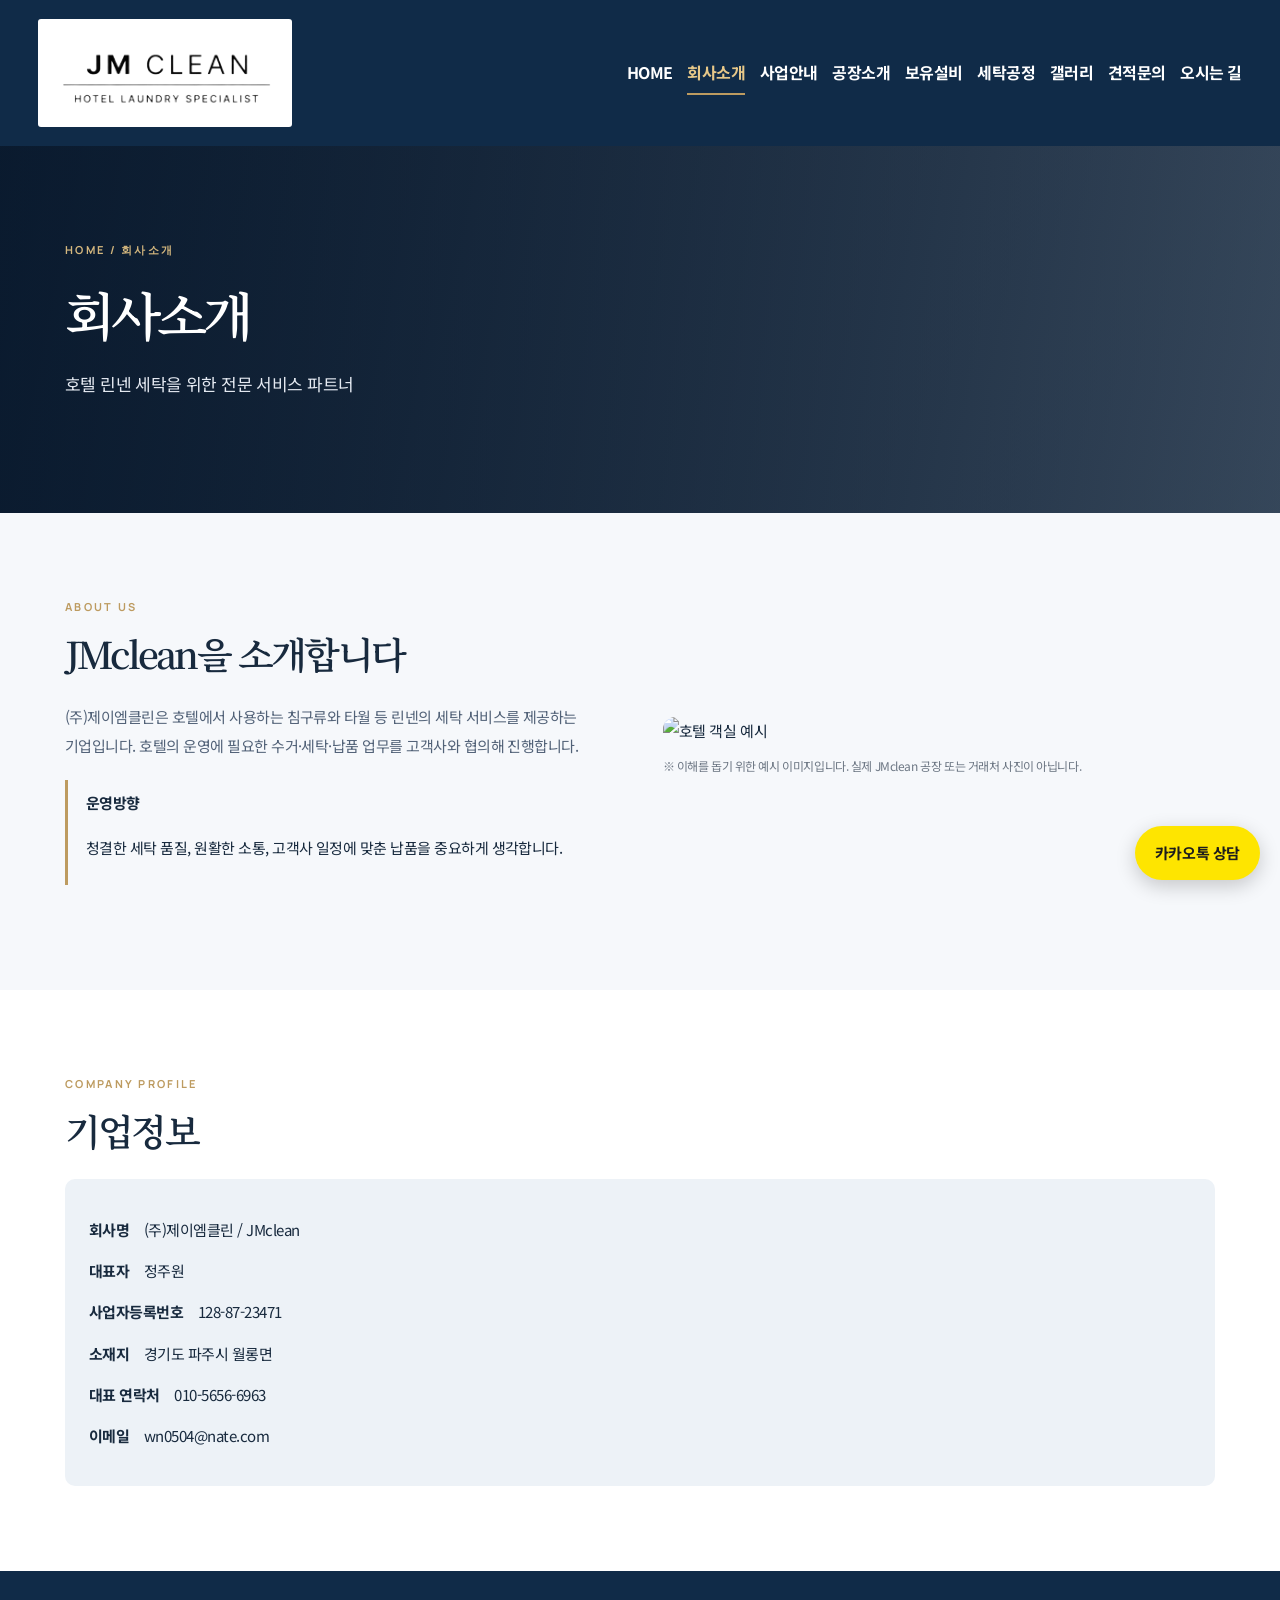
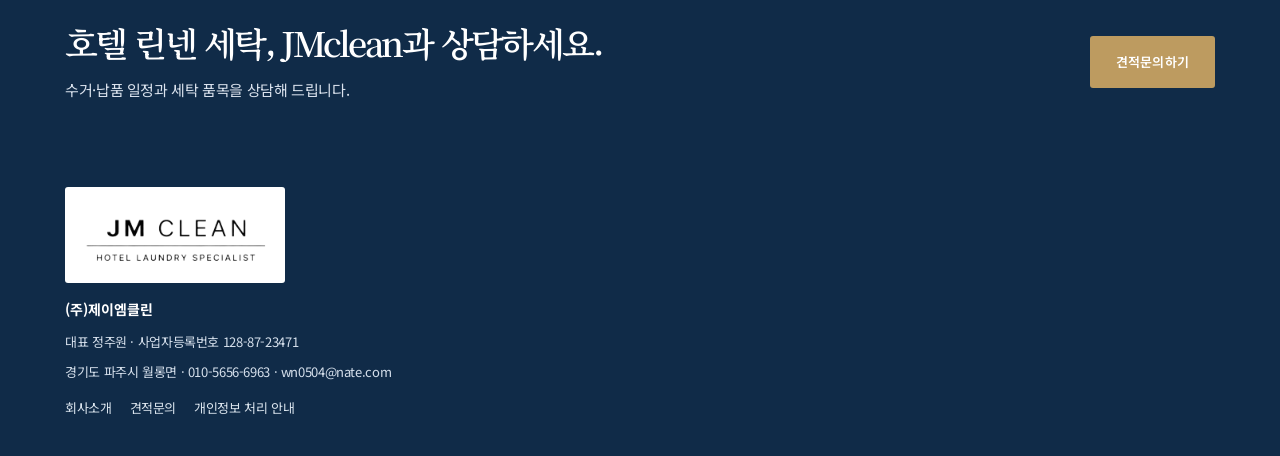
==== commit 03a4246b: "Add files via upload" ====
--- a/about.html
+++ b/about.html
@@ -1 +1 @@
-<!doctype html><html lang="ko"><head><meta charset="utf-8"><meta name="viewport" content="width=device-width,initial-scale=1"><meta name="description" content="(주)제이엠클린 JMclean 호텔 린넨 전문 세탁기업. 회사소개. 상시 수거 및 납품 상담 010-5656-6963"><title>회사소개 | JMclean (주)제이엠클린</title><link rel="stylesheet" href="style.css"><script defer src="https://cdn.jsdelivr.net/npm/@supabase/supabase-js@2"></script><script defer src="cms-config.js"></script><script defer src="cms.js"></script></head><body><header><a href="index.html" class="brand-logo" aria-label="JM CLEAN 메인"><img src="jmclean-logo.png" alt="JM CLEAN — HOTEL LAUNDRY SPECIALIST" width="246" height="102"></a><button class="mobile-toggle" type="button" aria-expanded="false" aria-controls="main-nav">☰ 메뉴</button><nav id="main-nav" aria-label="주요 메뉴"><a href="index.html" class="" >HOME</a><a href="about.html" class="active" aria-current="page">회사소개</a><a href="services.html" class="" >사업안내</a><a href="factory.html" class="" >공장소개</a><a href="equipment.html" class="" >보유설비</a><a href="process.html" class="" >세탁공정</a><a href="gallery.html" class="" >갤러리</a><a href="inquiry.html" class="" >견적문의</a><a href="location.html" class="" >오시는 길</a></nav></header><div class="page-hero"><div class="wrap"><div class="crumb">HOME / 회사소개</div><h1>회사소개</h1><p>호텔 린넨 세탁을 위한 전문 서비스 파트너</p></div></div><section class="section"><div class="wrap"><div class="two"><div><div class="eyebrow">ABOUT US</div><h2>JMclean을 소개합니다</h2><p class="lead">(주)제이엠클린은 호텔에서 사용하는 침구류와 타월 등 린넨의 세탁 서비스를 제공하는 기업입니다. 호텔의 운영에 필요한 수거·세탁·납품 업무를 고객사와 협의해 진행합니다.</p><div class="feature"><b>운영방향</b><p>청결한 세탁 품질, 원활한 소통, 고객사 일정에 맞춘 납품을 중요하게 생각합니다.</p></div></div><div><img loading="lazy" src="https://images.unsplash.com/photo-1631049307264-da0ec9d70304?auto=format&fit=crop&w=950&q=80" alt="호텔 객실 예시"><p class="photo-note">※ 이해를 돕기 위한 예시 이미지입니다. 실제 JMclean 공장 또는 거래처 사진이 아닙니다.</p></div></div></div></section><section class="section"><div class="wrap"><div class="eyebrow">COMPANY PROFILE</div><h2>기업정보</h2><div class="info"><p><b>회사명</b>　(주)제이엠클린 / JMclean</p><p><b>대표자</b>　정주원</p><p><b>사업자등록번호</b>　128-87-23471</p><p><b>소재지</b>　경기도 파주시 월롱면</p><p><b>대표 연락처</b>　010-5656-6963</p><p><b>이메일</b>　wn0504@nate.com</p></div></div></section><section class="cta"><div class="wrap"><div><h2>호텔 린넨 세탁, JMclean과 상담하세요.</h2><p>수거·납품 일정과 세탁 품목을 상담해 드립니다.</p></div><a class="btn" href="inquiry.html">견적문의하기</a></div></section><footer><div class="wrap"><a href="index.html" class="footer-logo" aria-label="JM CLEAN 메인"><img src="jmclean-logo.png" alt="JM CLEAN — HOTEL LAUNDRY SPECIALIST" width="246" height="102"></a><strong class="footer-company">(주)제이엠클린</strong><p>대표 정주원 · 사업자등록번호 128-87-23471</p><p>경기도 파주시 월롱면 · <a href="tel:01056566963">010-5656-6963</a> · <a href="mailto:wn0504@nate.com">wn0504@nate.com</a></p><div class="footer-links"><a href="about.html">회사소개</a><a href="inquiry.html">견적문의</a><a href="privacy.html">개인정보 처리 안내</a></div></div></footer><a class="float" href="https://pf.kakao.com/_DtcxeX/chat" target="_blank" rel="noopener noreferrer">카카오톡 상담</a><script src="site.js" defer></script></body></html>+<!doctype html><html lang="ko"><head><meta charset="utf-8"><meta name="viewport" content="width=device-width,initial-scale=1"><meta name="description" content="(주)제이엠클린 JMclean 호텔 린넨 전문 세탁기업. 회사소개. 상시 수거 및 납품 상담 010-5656-6963"><title>회사소개 | JMclean (주)제이엠클린</title><link rel="stylesheet" href="https://fonts.googleapis.com/css2?family=Black+Han+Sans&family=Do+Hyeon&family=Gamja+Flower&family=Gowun+Batang&family=Gowun+Dodum&family=Gugi&family=Hi+Melody&family=IBM+Plex+Sans+KR:wght@400;700&family=Jua&family=Nanum+Gothic:wght@400;700&family=Nanum+Myeongjo:wght@400;700&family=Nanum+Pen+Script&family=Poor+Story&family=Song+Myung&display=swap"><link rel="stylesheet" href="style.css"><script defer src="https://cdn.jsdelivr.net/npm/@supabase/supabase-js@2"></script><script defer src="cms-config.js"></script><script defer src="cms.js"></script></head><body><header><a href="index.html" class="brand-logo" aria-label="JM CLEAN 메인"><img src="jmclean-logo.png" alt="JM CLEAN — HOTEL LAUNDRY SPECIALIST" width="246" height="102"></a><button class="mobile-toggle" type="button" aria-expanded="false" aria-controls="main-nav">☰ 메뉴</button><nav id="main-nav" aria-label="주요 메뉴"><a href="index.html" class="" >HOME</a><a href="about.html" class="active" aria-current="page">회사소개</a><a href="services.html" class="" >사업안내</a><a href="factory.html" class="" >공장소개</a><a href="equipment.html" class="" >보유설비</a><a href="process.html" class="" >세탁공정</a><a href="gallery.html" class="" >갤러리</a><a href="inquiry.html" class="" >견적문의</a><a href="location.html" class="" >오시는 길</a></nav></header><div class="page-hero"><div class="wrap"><div class="crumb">HOME / 회사소개</div><h1>회사소개</h1><p>호텔 린넨 세탁을 위한 전문 서비스 파트너</p></div></div><section class="section"><div class="wrap"><div class="two"><div><div class="eyebrow">ABOUT US</div><h2>JMclean을 소개합니다</h2><p class="lead">(주)제이엠클린은 호텔에서 사용하는 침구류와 타월 등 린넨의 세탁 서비스를 제공하는 기업입니다. 호텔의 운영에 필요한 수거·세탁·납품 업무를 고객사와 협의해 진행합니다.</p><div class="feature"><b>운영방향</b><p>청결한 세탁 품질, 원활한 소통, 고객사 일정에 맞춘 납품을 중요하게 생각합니다.</p></div></div><div><img loading="lazy" src="https://images.unsplash.com/photo-1631049307264-da0ec9d70304?auto=format&fit=crop&w=950&q=80" alt="호텔 객실 예시"><p class="photo-note">※ 이해를 돕기 위한 예시 이미지입니다. 실제 JMclean 공장 또는 거래처 사진이 아닙니다.</p></div></div></div></section><section class="section"><div class="wrap"><div class="eyebrow">COMPANY PROFILE</div><h2>기업정보</h2><div class="info"><p><b>회사명</b>　(주)제이엠클린 / JMclean</p><p><b>대표자</b>　정주원</p><p><b>사업자등록번호</b>　128-87-23471</p><p><b>소재지</b>　경기도 파주시 월롱면</p><p><b>대표 연락처</b>　010-5656-6963</p><p><b>이메일</b>　wn0504@nate.com</p></div></div></section><section class="cta"><div class="wrap"><div><h2>호텔 린넨 세탁, JMclean과 상담하세요.</h2><p>수거·납품 일정과 세탁 품목을 상담해 드립니다.</p></div><a class="btn" href="inquiry.html">견적문의하기</a></div></section><footer><div class="wrap"><a href="index.html" class="footer-logo" aria-label="JM CLEAN 메인"><img src="jmclean-logo.png" alt="JM CLEAN — HOTEL LAUNDRY SPECIALIST" width="246" height="102"></a><strong class="footer-company">(주)제이엠클린</strong><p>대표 정주원 · 사업자등록번호 128-87-23471</p><p>경기도 파주시 월롱면 · <a href="tel:01056566963">010-5656-6963</a> · <a href="mailto:wn0504@nate.com">wn0504@nate.com</a></p><div class="footer-links"><a href="about.html">회사소개</a><a href="inquiry.html">견적문의</a><a href="privacy.html">개인정보 처리 안내</a></div></div></footer><a class="float" href="https://pf.kakao.com/_DtcxeX/chat" target="_blank" rel="noopener noreferrer">카카오톡 상담</a><script src="site.js" defer></script></body></html>
--- a/style.css
+++ b/style.css
@@ -54,3 +54,16 @@
 
 /* JMclean CMS editable background */
 body{background-color:var(--bg, #fff)}
+
+/* v4: layered image safety and dragging controls */
+.hero,.page-hero{isolation:isolate;position:relative;}
+.hero::before,.page-hero::before{content:"";position:absolute;inset:0;z-index:-1;pointer-events:none;background:linear-gradient(90deg,rgba(5,20,39,.74),rgba(5,20,39,.43));}
+.hero>.hero-inner,.page-hero>.wrap{position:relative;z-index:2;}
+.hero.cms-photo-background,.page-hero.cms-photo-background{background-blend-mode:normal;}
+.cms-edit [data-cms-kind="image"]{position:relative;z-index:0;}
+.cms-edit [data-cms-kind="text"]{position:relative;z-index:2;}
+.cms-drag-mode [data-cms-key]{cursor:grab!important;touch-action:none;}
+.cms-drag-mode [data-cms-key]:active{cursor:grabbing!important;}
+/* Keep normal content above photos in published pages too. */
+.hero h1,.hero p,.hero .eyebrow,.page-hero h1,.page-hero p,.page-hero .eyebrow{position:relative;z-index:3;}
+.hero img,.page-hero img{position:relative;z-index:0;}
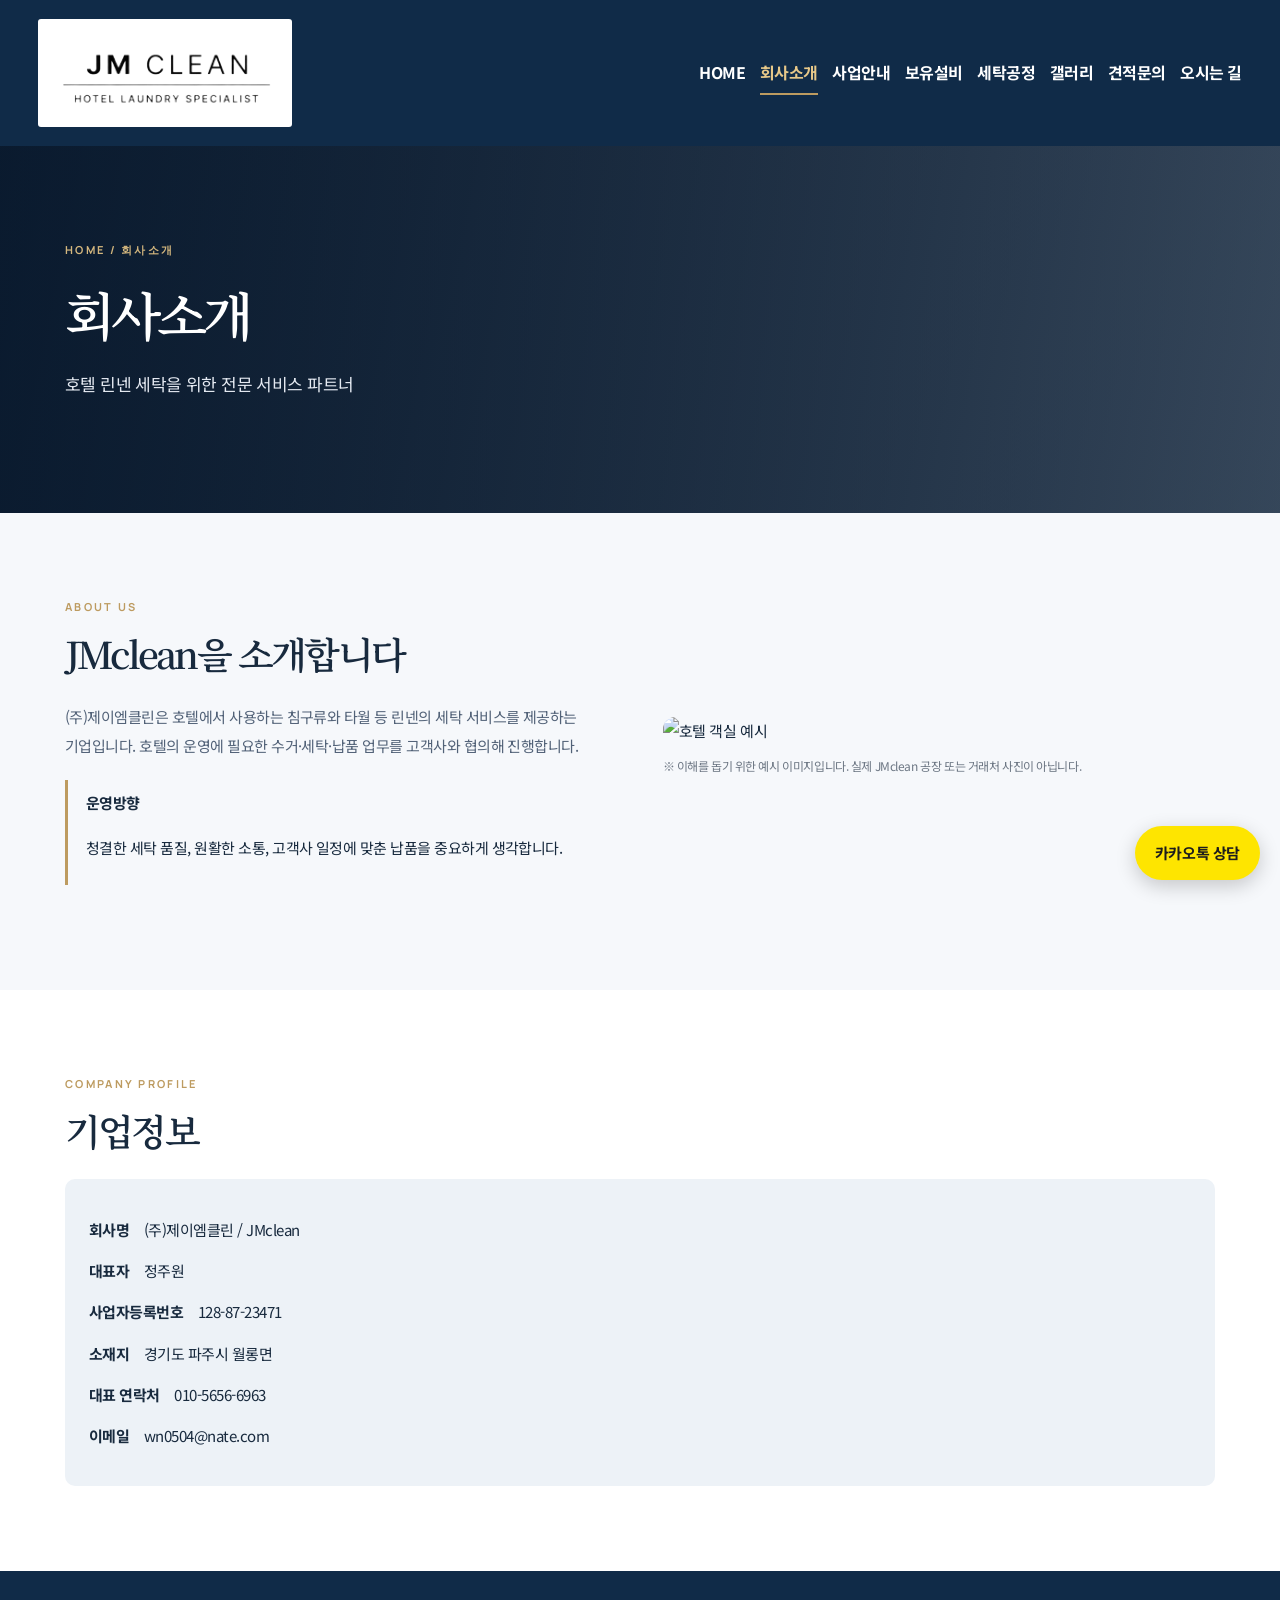
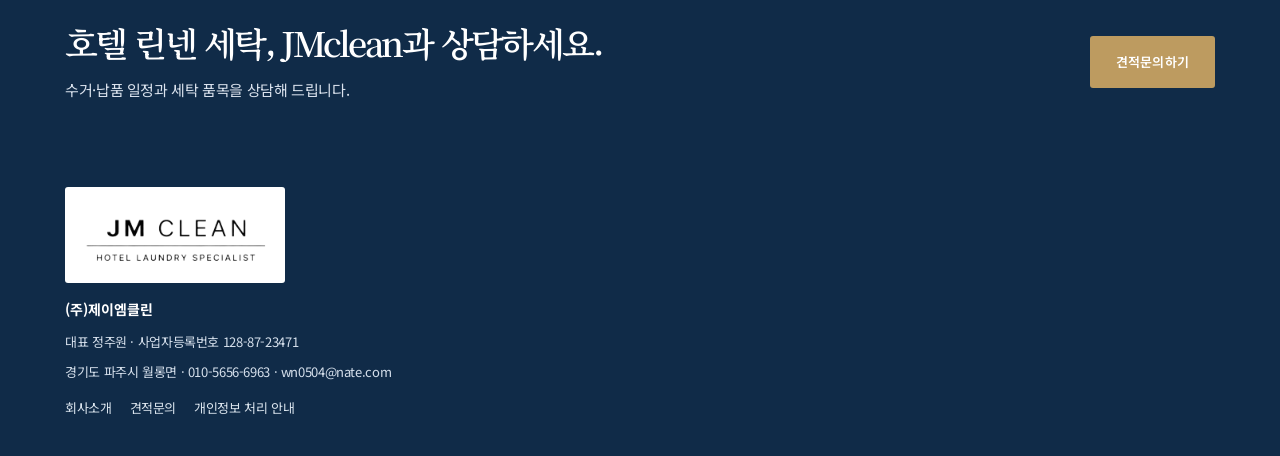
==== commit b64c94d8: "Add files via upload" ====
--- a/about.html
+++ b/about.html
@@ -1 +1 @@
-<!doctype html><html lang="ko"><head><meta charset="utf-8"><meta name="viewport" content="width=device-width,initial-scale=1"><meta name="description" content="(주)제이엠클린 JMclean 호텔 린넨 전문 세탁기업. 회사소개. 상시 수거 및 납품 상담 010-5656-6963"><title>회사소개 | JMclean (주)제이엠클린</title><link rel="stylesheet" href="https://fonts.googleapis.com/css2?family=Black+Han+Sans&family=Do+Hyeon&family=Gamja+Flower&family=Gowun+Batang&family=Gowun+Dodum&family=Gugi&family=Hi+Melody&family=IBM+Plex+Sans+KR:wght@400;700&family=Jua&family=Nanum+Gothic:wght@400;700&family=Nanum+Myeongjo:wght@400;700&family=Nanum+Pen+Script&family=Poor+Story&family=Song+Myung&display=swap"><link rel="stylesheet" href="style.css"><script defer src="https://cdn.jsdelivr.net/npm/@supabase/supabase-js@2"></script><script defer src="cms-config.js"></script><script defer src="cms.js"></script></head><body><header><a href="index.html" class="brand-logo" aria-label="JM CLEAN 메인"><img src="jmclean-logo.png" alt="JM CLEAN — HOTEL LAUNDRY SPECIALIST" width="246" height="102"></a><button class="mobile-toggle" type="button" aria-expanded="false" aria-controls="main-nav">☰ 메뉴</button><nav id="main-nav" aria-label="주요 메뉴"><a href="index.html" class="" >HOME</a><a href="about.html" class="active" aria-current="page">회사소개</a><a href="services.html" class="" >사업안내</a><a href="factory.html" class="" >공장소개</a><a href="equipment.html" class="" >보유설비</a><a href="process.html" class="" >세탁공정</a><a href="gallery.html" class="" >갤러리</a><a href="inquiry.html" class="" >견적문의</a><a href="location.html" class="" >오시는 길</a></nav></header><div class="page-hero"><div class="wrap"><div class="crumb">HOME / 회사소개</div><h1>회사소개</h1><p>호텔 린넨 세탁을 위한 전문 서비스 파트너</p></div></div><section class="section"><div class="wrap"><div class="two"><div><div class="eyebrow">ABOUT US</div><h2>JMclean을 소개합니다</h2><p class="lead">(주)제이엠클린은 호텔에서 사용하는 침구류와 타월 등 린넨의 세탁 서비스를 제공하는 기업입니다. 호텔의 운영에 필요한 수거·세탁·납품 업무를 고객사와 협의해 진행합니다.</p><div class="feature"><b>운영방향</b><p>청결한 세탁 품질, 원활한 소통, 고객사 일정에 맞춘 납품을 중요하게 생각합니다.</p></div></div><div><img loading="lazy" src="https://images.unsplash.com/photo-1631049307264-da0ec9d70304?auto=format&fit=crop&w=950&q=80" alt="호텔 객실 예시"><p class="photo-note">※ 이해를 돕기 위한 예시 이미지입니다. 실제 JMclean 공장 또는 거래처 사진이 아닙니다.</p></div></div></div></section><section class="section"><div class="wrap"><div class="eyebrow">COMPANY PROFILE</div><h2>기업정보</h2><div class="info"><p><b>회사명</b>　(주)제이엠클린 / JMclean</p><p><b>대표자</b>　정주원</p><p><b>사업자등록번호</b>　128-87-23471</p><p><b>소재지</b>　경기도 파주시 월롱면</p><p><b>대표 연락처</b>　010-5656-6963</p><p><b>이메일</b>　wn0504@nate.com</p></div></div></section><section class="cta"><div class="wrap"><div><h2>호텔 린넨 세탁, JMclean과 상담하세요.</h2><p>수거·납품 일정과 세탁 품목을 상담해 드립니다.</p></div><a class="btn" href="inquiry.html">견적문의하기</a></div></section><footer><div class="wrap"><a href="index.html" class="footer-logo" aria-label="JM CLEAN 메인"><img src="jmclean-logo.png" alt="JM CLEAN — HOTEL LAUNDRY SPECIALIST" width="246" height="102"></a><strong class="footer-company">(주)제이엠클린</strong><p>대표 정주원 · 사업자등록번호 128-87-23471</p><p>경기도 파주시 월롱면 · <a href="tel:01056566963">010-5656-6963</a> · <a href="mailto:wn0504@nate.com">wn0504@nate.com</a></p><div class="footer-links"><a href="about.html">회사소개</a><a href="inquiry.html">견적문의</a><a href="privacy.html">개인정보 처리 안내</a></div></div></footer><a class="float" href="https://pf.kakao.com/_DtcxeX/chat" target="_blank" rel="noopener noreferrer">카카오톡 상담</a><script src="site.js" defer></script></body></html>+<!doctype html><html lang="ko"><head><meta charset="utf-8"><meta name="viewport" content="width=device-width,initial-scale=1"><meta name="description" content="(주)제이엠클린 JMclean 호텔 린넨 전문 세탁기업. 회사소개. 상시 수거 및 납품 상담 010-5656-6963"><title>회사소개 | JMclean (주)제이엠클린</title><link rel="stylesheet" href="https://fonts.googleapis.com/css2?family=Black+Han+Sans&family=Do+Hyeon&family=Gamja+Flower&family=Gowun+Batang&family=Gowun+Dodum&family=Gugi&family=Hi+Melody&family=IBM+Plex+Sans+KR:wght@400;700&family=Jua&family=Nanum+Gothic:wght@400;700&family=Nanum+Myeongjo:wght@400;700&family=Nanum+Pen+Script&family=Poor+Story&family=Song+Myung&display=swap"><link rel="stylesheet" href="style.css"><script defer src="https://cdn.jsdelivr.net/npm/@supabase/supabase-js@2"></script><script defer src="cms-config.js"></script><script defer src="cms.js"></script></head><body><header><a href="index.html" class="brand-logo" aria-label="JM CLEAN 메인"><img src="jmclean-logo.png" alt="JM CLEAN — HOTEL LAUNDRY SPECIALIST" width="246" height="102"></a><button class="mobile-toggle" type="button" aria-expanded="false" aria-controls="main-nav">☰ 메뉴</button><nav id="main-nav" aria-label="주요 메뉴"><a href="index.html" class="" >HOME</a><a href="about.html" class="active" aria-current="page">회사소개</a><a href="services.html" class="" >사업안내</a><a href="equipment.html" class="" >보유설비</a><a href="process.html" class="" >세탁공정</a><a href="gallery.html" class="" >갤러리</a><a href="inquiry.html" class="" >견적문의</a><a href="location.html" class="" >오시는 길</a></nav></header><div class="page-hero"><div class="wrap"><div class="crumb">HOME / 회사소개</div><h1>회사소개</h1><p>호텔 린넨 세탁을 위한 전문 서비스 파트너</p></div></div><section class="section"><div class="wrap"><div class="two"><div><div class="eyebrow">ABOUT US</div><h2>JMclean을 소개합니다</h2><p class="lead">(주)제이엠클린은 호텔에서 사용하는 침구류와 타월 등 린넨의 세탁 서비스를 제공하는 기업입니다. 호텔의 운영에 필요한 수거·세탁·납품 업무를 고객사와 협의해 진행합니다.</p><div class="feature"><b>운영방향</b><p>청결한 세탁 품질, 원활한 소통, 고객사 일정에 맞춘 납품을 중요하게 생각합니다.</p></div></div><div><img loading="lazy" src="https://images.unsplash.com/photo-1631049307264-da0ec9d70304?auto=format&fit=crop&w=950&q=80" alt="호텔 객실 예시"><p class="photo-note">※ 이해를 돕기 위한 예시 이미지입니다. 실제 JMclean 공장 또는 거래처 사진이 아닙니다.</p></div></div></div></section><section class="section"><div class="wrap"><div class="eyebrow">COMPANY PROFILE</div><h2>기업정보</h2><div class="info"><p><b>회사명</b>　(주)제이엠클린 / JMclean</p><p><b>대표자</b>　정주원</p><p><b>사업자등록번호</b>　128-87-23471</p><p><b>소재지</b>　경기도 파주시 월롱면</p><p><b>대표 연락처</b>　010-5656-6963</p><p><b>이메일</b>　wn0504@nate.com</p></div></div></section><section class="cta"><div class="wrap"><div><h2>호텔 린넨 세탁, JMclean과 상담하세요.</h2><p>수거·납품 일정과 세탁 품목을 상담해 드립니다.</p></div><a class="btn" href="inquiry.html">견적문의하기</a></div></section><footer><div class="wrap"><a href="index.html" class="footer-logo" aria-label="JM CLEAN 메인"><img src="jmclean-logo.png" alt="JM CLEAN — HOTEL LAUNDRY SPECIALIST" width="246" height="102"></a><strong class="footer-company">(주)제이엠클린</strong><p>대표 정주원 · 사업자등록번호 128-87-23471</p><p>경기도 파주시 월롱면 · <a href="tel:01056566963">010-5656-6963</a> · <a href="mailto:wn0504@nate.com">wn0504@nate.com</a></p><div class="footer-links"><a href="about.html">회사소개</a><a href="inquiry.html">견적문의</a><a href="privacy.html">개인정보 처리 안내</a></div></div></footer><a class="float" href="https://pf.kakao.com/_DtcxeX/chat" target="_blank" rel="noopener noreferrer">카카오톡 상담</a><script src="site.js" defer></script></body></html>
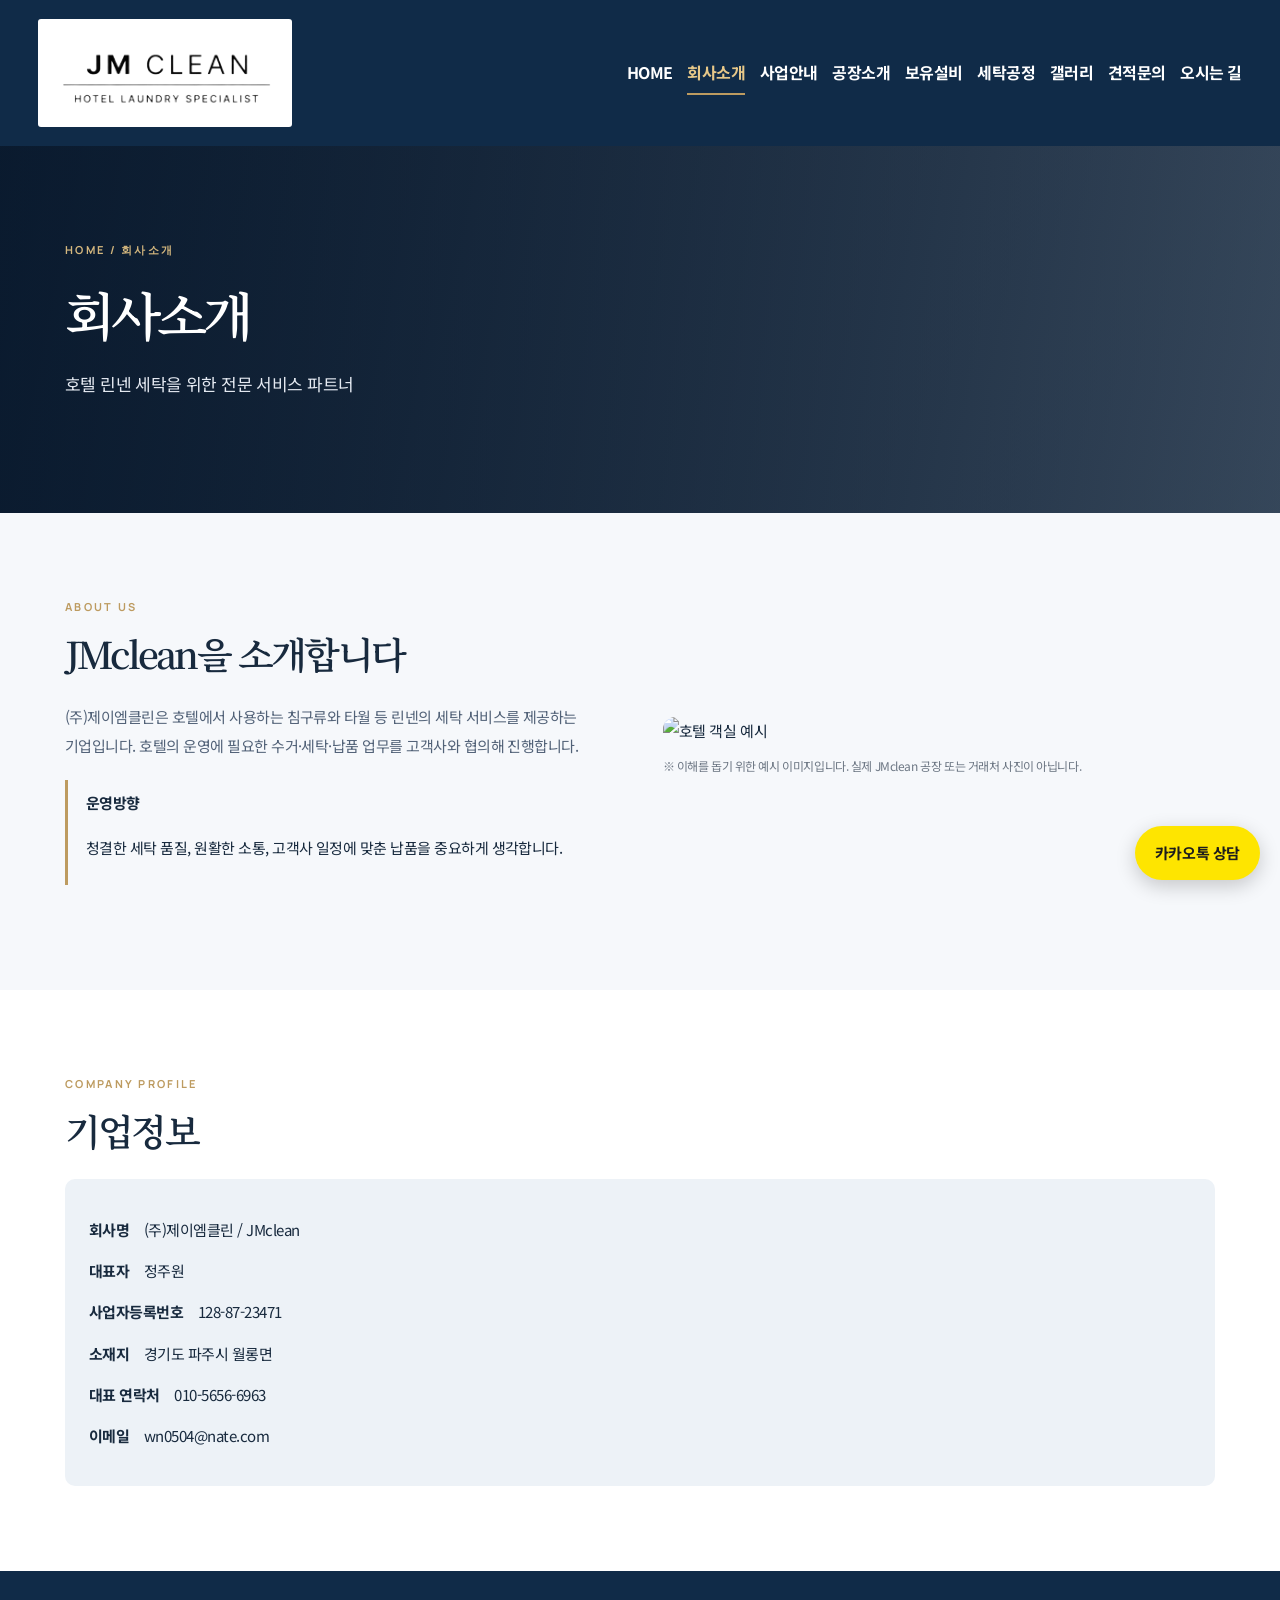
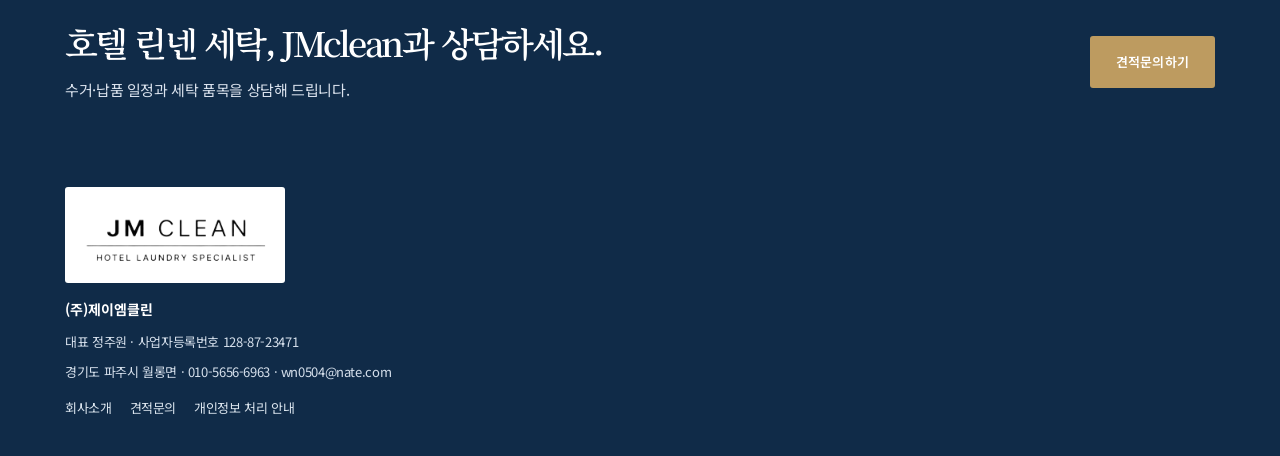
==== commit 871b3da6: "Add files via upload" ====
--- a/about.html
+++ b/about.html
@@ -1 +1 @@
-<!doctype html><html lang="ko"><head><meta charset="utf-8"><meta name="viewport" content="width=device-width,initial-scale=1"><meta name="description" content="(주)제이엠클린 JMclean 호텔 린넨 전문 세탁기업. 회사소개. 상시 수거 및 납품 상담 010-5656-6963"><title>회사소개 | JMclean (주)제이엠클린</title><link rel="stylesheet" href="https://fonts.googleapis.com/css2?family=Black+Han+Sans&family=Do+Hyeon&family=Gamja+Flower&family=Gowun+Batang&family=Gowun+Dodum&family=Gugi&family=Hi+Melody&family=IBM+Plex+Sans+KR:wght@400;700&family=Jua&family=Nanum+Gothic:wght@400;700&family=Nanum+Myeongjo:wght@400;700&family=Nanum+Pen+Script&family=Poor+Story&family=Song+Myung&display=swap"><link rel="stylesheet" href="style.css"><script defer src="https://cdn.jsdelivr.net/npm/@supabase/supabase-js@2"></script><script defer src="cms-config.js"></script><script defer src="cms.js"></script></head><body><header><a href="index.html" class="brand-logo" aria-label="JM CLEAN 메인"><img src="jmclean-logo.png" alt="JM CLEAN — HOTEL LAUNDRY SPECIALIST" width="246" height="102"></a><button class="mobile-toggle" type="button" aria-expanded="false" aria-controls="main-nav">☰ 메뉴</button><nav id="main-nav" aria-label="주요 메뉴"><a href="index.html" class="" >HOME</a><a href="about.html" class="active" aria-current="page">회사소개</a><a href="services.html" class="" >사업안내</a><a href="equipment.html" class="" >보유설비</a><a href="process.html" class="" >세탁공정</a><a href="gallery.html" class="" >갤러리</a><a href="inquiry.html" class="" >견적문의</a><a href="location.html" class="" >오시는 길</a></nav></header><div class="page-hero"><div class="wrap"><div class="crumb">HOME / 회사소개</div><h1>회사소개</h1><p>호텔 린넨 세탁을 위한 전문 서비스 파트너</p></div></div><section class="section"><div class="wrap"><div class="two"><div><div class="eyebrow">ABOUT US</div><h2>JMclean을 소개합니다</h2><p class="lead">(주)제이엠클린은 호텔에서 사용하는 침구류와 타월 등 린넨의 세탁 서비스를 제공하는 기업입니다. 호텔의 운영에 필요한 수거·세탁·납품 업무를 고객사와 협의해 진행합니다.</p><div class="feature"><b>운영방향</b><p>청결한 세탁 품질, 원활한 소통, 고객사 일정에 맞춘 납품을 중요하게 생각합니다.</p></div></div><div><img loading="lazy" src="https://images.unsplash.com/photo-1631049307264-da0ec9d70304?auto=format&fit=crop&w=950&q=80" alt="호텔 객실 예시"><p class="photo-note">※ 이해를 돕기 위한 예시 이미지입니다. 실제 JMclean 공장 또는 거래처 사진이 아닙니다.</p></div></div></div></section><section class="section"><div class="wrap"><div class="eyebrow">COMPANY PROFILE</div><h2>기업정보</h2><div class="info"><p><b>회사명</b>　(주)제이엠클린 / JMclean</p><p><b>대표자</b>　정주원</p><p><b>사업자등록번호</b>　128-87-23471</p><p><b>소재지</b>　경기도 파주시 월롱면</p><p><b>대표 연락처</b>　010-5656-6963</p><p><b>이메일</b>　wn0504@nate.com</p></div></div></section><section class="cta"><div class="wrap"><div><h2>호텔 린넨 세탁, JMclean과 상담하세요.</h2><p>수거·납품 일정과 세탁 품목을 상담해 드립니다.</p></div><a class="btn" href="inquiry.html">견적문의하기</a></div></section><footer><div class="wrap"><a href="index.html" class="footer-logo" aria-label="JM CLEAN 메인"><img src="jmclean-logo.png" alt="JM CLEAN — HOTEL LAUNDRY SPECIALIST" width="246" height="102"></a><strong class="footer-company">(주)제이엠클린</strong><p>대표 정주원 · 사업자등록번호 128-87-23471</p><p>경기도 파주시 월롱면 · <a href="tel:01056566963">010-5656-6963</a> · <a href="mailto:wn0504@nate.com">wn0504@nate.com</a></p><div class="footer-links"><a href="about.html">회사소개</a><a href="inquiry.html">견적문의</a><a href="privacy.html">개인정보 처리 안내</a></div></div></footer><a class="float" href="https://pf.kakao.com/_DtcxeX/chat" target="_blank" rel="noopener noreferrer">카카오톡 상담</a><script src="site.js" defer></script></body></html>+<!doctype html><html lang="ko"><head><meta charset="utf-8"><meta name="viewport" content="width=device-width,initial-scale=1"><meta name="description" content="(주)제이엠클린 JMclean 호텔 린넨 전문 세탁기업. 회사소개. 상시 수거 및 납품 상담 010-5656-6963"><title>회사소개 | JMclean (주)제이엠클린</title><link rel="stylesheet" href="https://fonts.googleapis.com/css2?family=Black+Han+Sans&family=Do+Hyeon&family=Gamja+Flower&family=Gowun+Batang&family=Gowun+Dodum&family=Gugi&family=Hi+Melody&family=IBM+Plex+Sans+KR:wght@400;700&family=Jua&family=Nanum+Gothic:wght@400;700&family=Nanum+Myeongjo:wght@400;700&family=Nanum+Pen+Script&family=Poor+Story&family=Song+Myung&display=swap"><link rel="stylesheet" href="style.css"><script defer src="https://cdn.jsdelivr.net/npm/@supabase/supabase-js@2"></script><script defer src="cms-config.js"></script><script defer src="cms.js"></script></head><body><header><a href="index.html" class="brand-logo" aria-label="JM CLEAN 메인"><img src="jmclean-logo.png" alt="JM CLEAN — HOTEL LAUNDRY SPECIALIST" width="246" height="102"></a><button class="mobile-toggle" type="button" aria-expanded="false" aria-controls="main-nav">☰ 메뉴</button><nav id="main-nav" aria-label="주요 메뉴"><a href="index.html" class="" >HOME</a><a href="about.html" class="active" aria-current="page">회사소개</a><a href="services.html" class="" >사업안내</a><a href="factory.html" class="" >공장소개</a><a href="equipment.html" class="" >보유설비</a><a href="process.html" class="" >세탁공정</a><a href="gallery.html" class="" >갤러리</a><a href="inquiry.html" class="" >견적문의</a><a href="location.html" class="" >오시는 길</a></nav></header><div class="page-hero"><div class="wrap"><div class="crumb">HOME / 회사소개</div><h1>회사소개</h1><p>호텔 린넨 세탁을 위한 전문 서비스 파트너</p></div></div><section class="section"><div class="wrap"><div class="two"><div><div class="eyebrow">ABOUT US</div><h2>JMclean을 소개합니다</h2><p class="lead">(주)제이엠클린은 호텔에서 사용하는 침구류와 타월 등 린넨의 세탁 서비스를 제공하는 기업입니다. 호텔의 운영에 필요한 수거·세탁·납품 업무를 고객사와 협의해 진행합니다.</p><div class="feature"><b>운영방향</b><p>청결한 세탁 품질, 원활한 소통, 고객사 일정에 맞춘 납품을 중요하게 생각합니다.</p></div></div><div><img loading="lazy" src="https://images.unsplash.com/photo-1631049307264-da0ec9d70304?auto=format&fit=crop&w=950&q=80" alt="호텔 객실 예시"><p class="photo-note">※ 이해를 돕기 위한 예시 이미지입니다. 실제 JMclean 공장 또는 거래처 사진이 아닙니다.</p></div></div></div></section><section class="section"><div class="wrap"><div class="eyebrow">COMPANY PROFILE</div><h2>기업정보</h2><div class="info"><p><b>회사명</b>　(주)제이엠클린 / JMclean</p><p><b>대표자</b>　정주원</p><p><b>사업자등록번호</b>　128-87-23471</p><p><b>소재지</b>　경기도 파주시 월롱면</p><p><b>대표 연락처</b>　010-5656-6963</p><p><b>이메일</b>　wn0504@nate.com</p></div></div></section><section class="cta"><div class="wrap"><div><h2>호텔 린넨 세탁, JMclean과 상담하세요.</h2><p>수거·납품 일정과 세탁 품목을 상담해 드립니다.</p></div><a class="btn" href="inquiry.html">견적문의하기</a></div></section><footer><div class="wrap"><a href="index.html" class="footer-logo" aria-label="JM CLEAN 메인"><img src="jmclean-logo.png" alt="JM CLEAN — HOTEL LAUNDRY SPECIALIST" width="246" height="102"></a><strong class="footer-company">(주)제이엠클린</strong><p>대표 정주원 · 사업자등록번호 128-87-23471</p><p>경기도 파주시 월롱면 · <a href="tel:01056566963">010-5656-6963</a> · <a href="mailto:wn0504@nate.com">wn0504@nate.com</a></p><div class="footer-links"><a href="about.html">회사소개</a><a href="inquiry.html">견적문의</a><a href="privacy.html">개인정보 처리 안내</a></div></div></footer><a class="float" href="https://pf.kakao.com/_DtcxeX/chat" target="_blank" rel="noopener noreferrer">카카오톡 상담</a><script src="site.js" defer></script></body></html>
